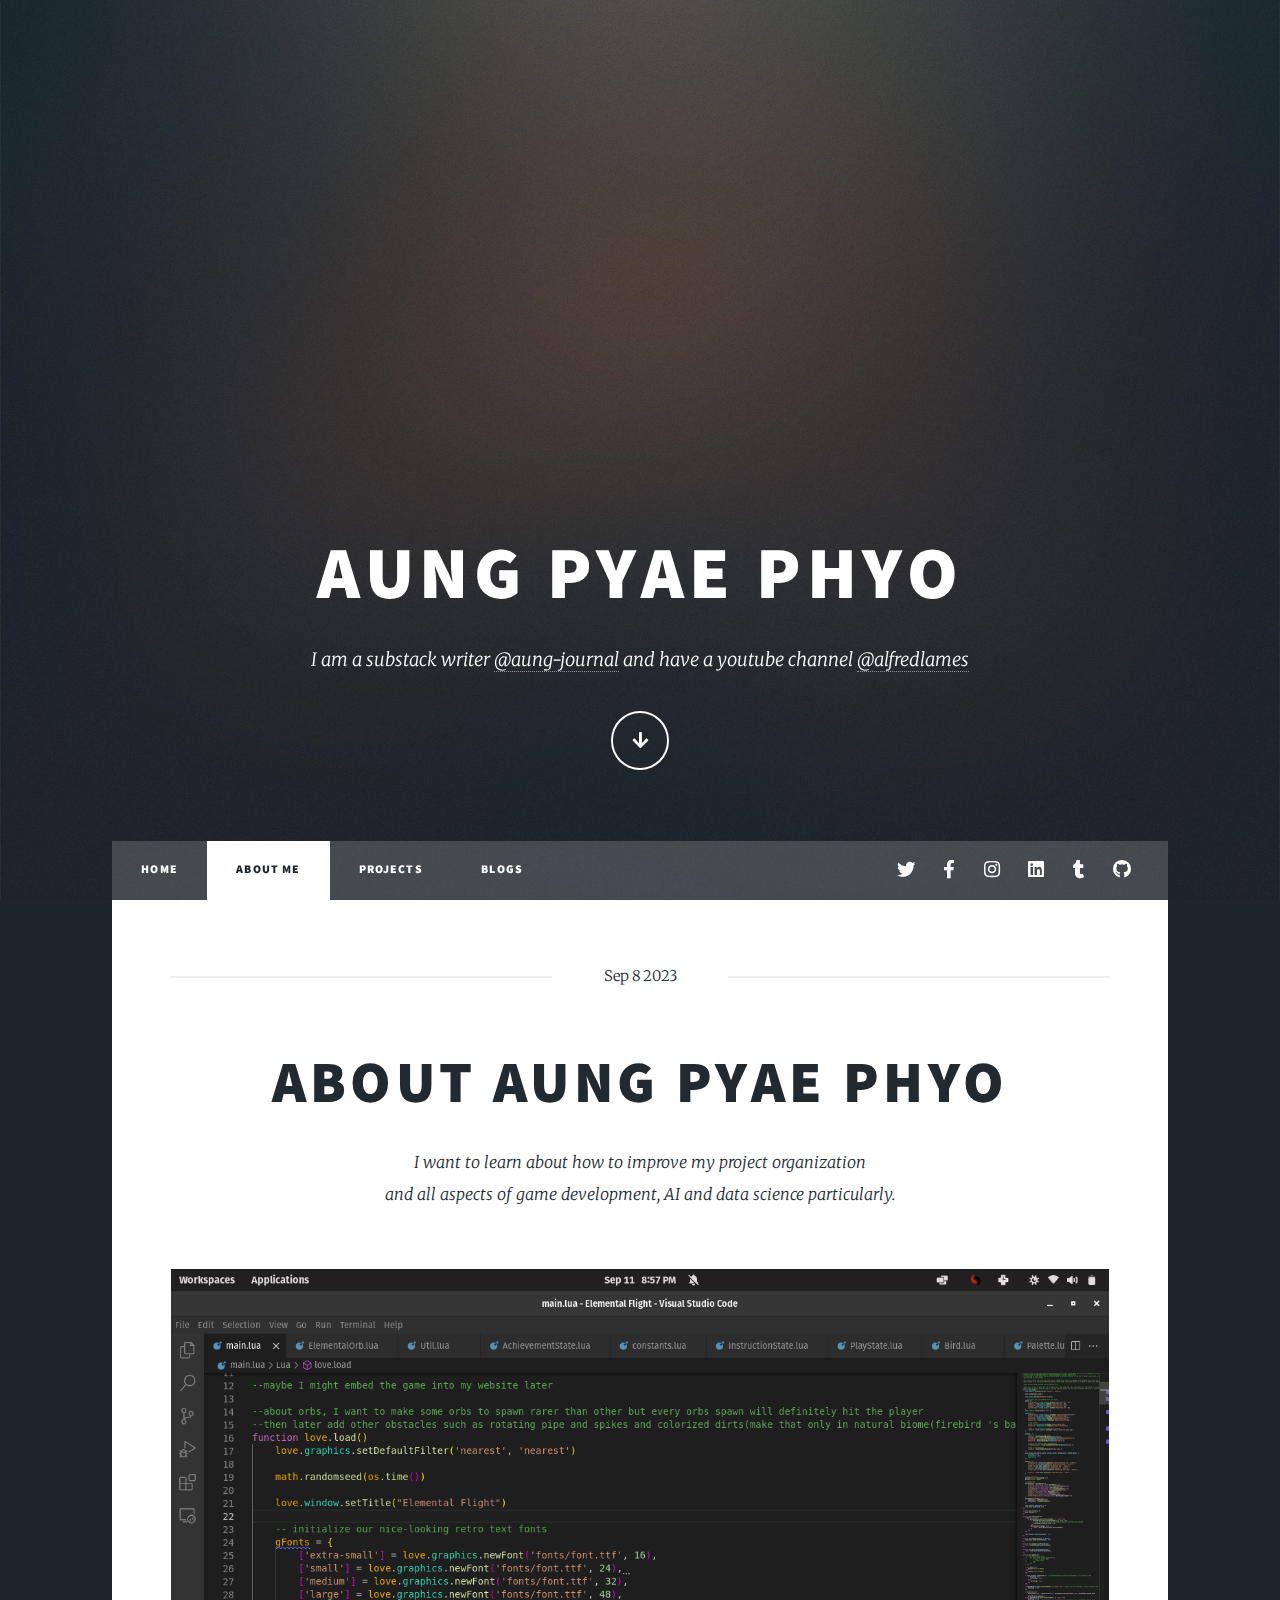
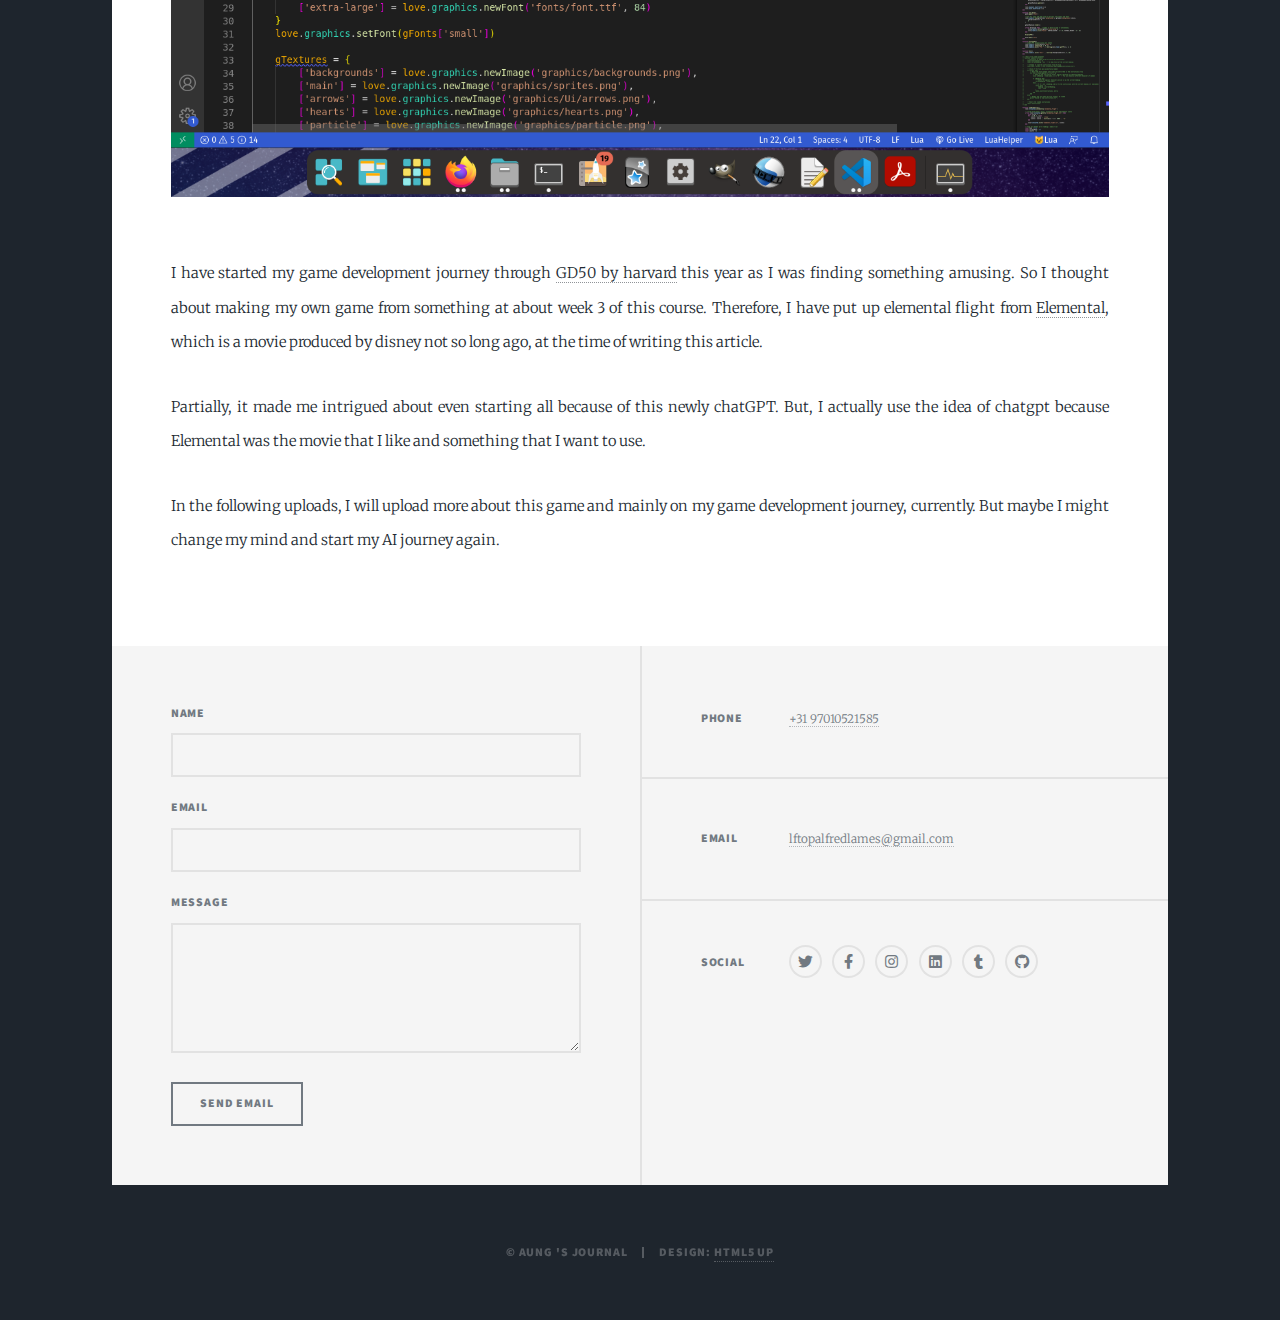
==== about.html @ de9c7061 "First Version" ====
<!DOCTYPE HTML>
<!--
	Massively by HTML5 UP
	html5up.net | @ajlkn
	Free for personal and commercial use under the CCA 3.0 license (html5up.net/license)
-->
<html>
	<head>
		<!-- Google Tag Manager -->
<script>(function(w,d,s,l,i){w[l]=w[l]||[];w[l].push({'gtm.start':
	new Date().getTime(),event:'gtm.js'});var f=d.getElementsByTagName(s)[0],
	j=d.createElement(s),dl=l!='dataLayer'?'&l='+l:'';j.async=true;j.src=
	'https://www.googletagmanager.com/gtm.js?id='+i+dl;f.parentNode.insertBefore(j,f);
	})(window,document,'script','dataLayer','GTM-MNZ33QZ8');</script>
	<!-- End Google Tag Manager -->
		<!-- Google tag (gtag.js) -->
		<script async src="https://www.googletagmanager.com/gtag/js?id=G-31WR6KV8T5"></script>
		<script>
		window.dataLayer = window.dataLayer || [];
		function gtag(){dataLayer.push(arguments);}
		gtag('js', new Date());

		gtag('config', 'G-31WR6KV8T5');
		</script>
		<title>About Myself</title>
		<meta charset="utf-8" />
		<meta name="viewport" content="width=device-width, initial-scale=1, user-scalable=no" />
		<link rel="stylesheet" href="assets/css/main.css" />
		<link rel="icon" type="images/png" href="logo.png">
		<noscript><link rel="stylesheet" href="assets/css/noscript.css" /></noscript>
	</head>
	<body class="is-preload">
		<!-- Google Tag Manager (noscript) -->
<noscript><iframe src="https://www.googletagmanager.com/ns.html?id=GTM-MNZ33QZ8"
	height="0" width="0" style="display:none;visibility:hidden"></iframe></noscript>
	<!-- End Google Tag Manager (noscript) -->

		<!-- Wrapper -->
		<div id="wrapper" class="fade-in">

			<!-- Intro -->
				<div id="intro">
					<h1>Aung Pyae Phyo<br></h1>
					<p>I am a substack writer <a href="https://aungpyaephyo.substack.com/">@aung-journal</a> and have a youtube channel <a href="https://www.youtube.com/@alfredlames/about">@alfredlames</a></p>
					<ul class="actions">
						<li><a href="#header" class="button icon solid solo fa-arrow-down scrolly">Continue</a></li>
					</ul>
				</div>

			<!-- Header -->
				<header id="header">
					<a href="index.html" class="logo">Portfolio</a>
				</header>

			<!-- Nav -->
				<nav id="nav">
					<ul class="links">
						<li><a href="index.html">Home</a></li>
						<li class="active"><a href="about.html">About me</a></li>
						<li><a href="index.html#Projects">Projects</a></li>
						<li><a href="blog.html">Blogs</a></li>
					</ul>
					<ul class="icons">
						<li><a href="https://twitter.com/lftopalfredlame" class="icon brands fa-twitter"><span class="label">Twitter</span></a></li>
						<li><a href="https://web.facebook.com/profile.php?id=100092024307745&is_tour_completed=true&_rdc=1&_rdr" class="icon brands fa-facebook-f"><span class="label">Facebook</span></a></li>
						<li><a href="https://www.instagram.com/alfredlames/" class="icon brands fa-instagram"><span class="label">Instagram</span></a></li>
						<li><a href="https://www.linkedin.com/feed/?trk=guest_homepage-basic_nav-header-signin" class="icon brands fa-linkedin"><span class="label">GitHub</span></a></li>
						<li><a href="https://github.com/aung-journal" class="icon brands fa-tumblr"><span class="label">Tumblr</span></a></li>
						<li><a href="https://github.com/aung-journal" class="icon brands fa-github"><span class="label">GitHub</span></a></li>
					</ul>
				</nav>

				<!-- Main -->
					<div id="main">

						<!-- Post -->
							<section class="post">
								<header class="major">
									<span class="date">Sep 8 2023</span>
									<h1>About Aung Pyae Phyo</h1>
									<p>I want to learn about how to improve my project organization<br>
									and all aspects of game development, AI and data science particularly.	
									</p>
								</header>
								<div class="image main"><img src="images/about_me.png" alt="" /></div>
								<p>I have started my game development journey through <a href="https://cs50.harvard.edu/games/2018/">GD50 by harvard</a> this year as I was finding something amusing. So I thought about making my own game from something at about week 3 of this course. Therefore, I have put up elemental flight from <a href="https://movies.disney.com/elemental">Elemental</a>, which is a movie produced by disney not so long ago, at the time of writing this article.</p>
								<p>Partially, it made me intrigued about even starting all because of this newly chatGPT. But, I actually use the idea of chatgpt because Elemental was the movie that I like and something that I want to use.</p>
								<p>In the following uploads, I will upload more about this game and mainly on my game development journey, currently. But maybe I might change my mind and start my AI journey again.</p>
							</section>

					</div>

				<!-- Footer -->
				<footer id="footer">
					<section>
						<form method="post" action="assets/php/process_form.php">
							<div class="fields">
								<div class="field">
									<label for="name">Name</label>
									<input type="text" name="name" id="name" />
								</div>
								<div class="field">
									<label for="email">Email</label>
									<input type="text" name="email" id="email" />
								</div>
								<div class="field">
									<label for="message">Message</label>
									<textarea name="message" id="message" rows="3"></textarea>
								</div>
							</div>
							<ul class="actions">
								<li><a href="mailto:lftopalfredlames@gmail.com" class="button">Send Email</a></li>
							</ul>
						</form>
					</section>
					<section class="split contact">
						<!-- <section class="alt">
							<h3>Address</h3>
							<p>Zatha 173 Zaykyo Quarter Amarapura Township<br />
							Mandalay, Mandalay Region, Myanmar</p>
						</section> -->
						<section>
							<h3>Phone</h3>
							<p><a href="tel:+3197010521585">+31 97010521585</a></p>
						</section>
						<section>
							<h3>Email</h3>
							<p><a href="mailto:lftopalfredlames@gmail.com">lftopalfredlames@gmail.com</a></p>
						</section>
						<section>
							<h3>Social</h3>
							<ul class="icons alt">
								<li><a href="https://twitter.com/lftopalfredlame" class="icon brands fa-twitter"><span class="label">Twitter</span></a></li>
								<li><a href="https://web.facebook.com/profile.php?id=100092024307745&is_tour_completed=true&_rdc=1&_rdr" class="icon brands fa-facebook-f"><span class="label">Facebook</span></a></li>
								<li><a href="https://www.instagram.com/alfredlames/" class="icon brands fa-instagram"><span class="label">Instagram</span></a></li>
								<li><a href="https://www.linkedin.com/feed/?trk=guest_homepage-basic_nav-header-signin" class="icon brands fa-linkedin"><span class="label">GitHub</span></a></li>
								<li><a href="https://github.com/aung-journal" class="icon brands fa-tumblr"><span class="label">Tumblr</span></a></li>
								<li><a href="https://github.com/aung-journal" class="icon brands fa-github"><span class="label">GitHub</span></a></li>
							</ul>
						</section>
					</section>
				</footer>

			<!-- Copyright -->
				<div id="copyright">
					<ul><li>&copy; Aung 's journal</li><li>Design: <a href="https://html5up.net">HTML5 UP</a></li></ul>
				</div>

			</div>

		<!-- Scripts -->
			<script src="assets/js/jquery.min.js"></script>
			<script src="assets/js/jquery.scrollex.min.js"></script>
			<script src="assets/js/jquery.scrolly.min.js"></script>
			<script src="assets/js/browser.min.js"></script>
			<script src="assets/js/breakpoints.min.js"></script>
			<script src="assets/js/util.js"></script>
			<script src="assets/js/main.js"></script>

	</body>
</html>
---- assets/css/main.css ----
@import url(fontawesome-all.min.css);
@import url("https://fonts.googleapis.com/css?family=Merriweather:300,700,300italic,700italic|Source+Sans+Pro:900");

/*
	Massively by HTML5 UP
	html5up.net | @ajlkn
	Free for personal and commercial use under the CCA 3.0 license (html5up.net/license)
*/

/* My own written css*/
.center-content {
	text-align: center;
}

.pagination-container {
	text-align: right;
}

html, body, div, span, applet, object,
iframe, h1, h2, h3, h4, h5, h6, p, blockquote,
pre, a, abbr, acronym, address, big, cite,
code, del, dfn, em, img, ins, kbd, q, s, samp,
small, strike, strong, sub, sup, tt, var, b,
u, i, center, dl, dt, dd, ol, ul, li, fieldset,
form, label, legend, table, caption, tbody,
tfoot, thead, tr, th, td, article, aside,
canvas, details, embed, figure, figcaption,
footer, header, hgroup, menu, nav, output, ruby,
section, summary, time, mark, audio, video {
	margin: 0;
	padding: 0;
	border: 0;
	font-size: 100%;
	font: inherit;
	vertical-align: baseline;}

article, aside, details, figcaption, figure,
footer, header, hgroup, menu, nav, section {
	display: block;}

body {
	line-height: 1;
}

ol, ul {
	list-style: none;
}

blockquote, q {
	quotes: none;
}

	blockquote:before, blockquote:after, q:before, q:after {
		content: '';
		content: none;
	}

table {
	border-collapse: collapse;
	border-spacing: 0;
}

body {
	-webkit-text-size-adjust: none;
}

mark {
	background-color: transparent;
	color: inherit;
}

input::-moz-focus-inner {
	border: 0;
	padding: 0;
}

input, select, textarea {
	-moz-appearance: none;
	-webkit-appearance: none;
	-ms-appearance: none;
	appearance: none;
}

/* Basic */

	@-ms-viewport {
		width: device-width;
	}

	body {
		-ms-overflow-style: scrollbar;
	}

	@media screen and (max-width: 480px) {

		html, body {
			min-width: 320px;
		}

	}

	html {
		box-sizing: border-box;
	}

	*, *:before, *:after {
		box-sizing: inherit;
	}

	body {
		background-color: #1e252d;
	}

		body.is-preload *, body.is-preload *:before, body.is-preload *:after {
			-moz-animation: none !important;
			-webkit-animation: none !important;
			-ms-animation: none !important;
			animation: none !important;
			-moz-transition: none !important;
			-webkit-transition: none !important;
			-ms-transition: none !important;
			transition: none !important;
		}

/* Type */

	html {
		font-size: 16pt;
	}

		@media screen and (max-width: 1680px) {

			html {
				font-size: 12pt;
			}

		}

		@media screen and (max-width: 1280px) {

			html {
				font-size: 11pt;
			}

		}

		@media screen and (max-width: 360px) {

			html {
				font-size: 10pt;
			}

		}

	body {
		color: #212931;
	}

	body, input, select, textarea {
		font-family: "Merriweather", Georgia, serif;
		font-weight: 300;
		font-size: 1rem;
		line-height: 2.375;
	}

	a {
		-moz-transition: color 0.2s ease-in-out, background-color 0.2s ease-in-out, border-color 0.2s ease-in-out, box-shadow 0.2s ease-in-out;
		-webkit-transition: color 0.2s ease-in-out, background-color 0.2s ease-in-out, border-color 0.2s ease-in-out, box-shadow 0.2s ease-in-out;
		-ms-transition: color 0.2s ease-in-out, background-color 0.2s ease-in-out, border-color 0.2s ease-in-out, box-shadow 0.2s ease-in-out;
		transition: color 0.2s ease-in-out, background-color 0.2s ease-in-out, border-color 0.2s ease-in-out, box-shadow 0.2s ease-in-out;
		border-bottom: dotted 1px;
		text-decoration: none;
	}

		a:hover {
			border-bottom-color: transparent;
		}

	strong, b {
		font-weight: 600;
	}

	em, i {
		font-style: italic;
	}

	p {
		text-align: justify;
		margin: 0 0 2rem 0;
	}

	h1, h2, h3, h4, h5, h6 {
		font-family: "Source Sans Pro", Helvetica, sans-serif;
		font-weight: 900;
		line-height: 1.5;
		letter-spacing: 0.075em;
		text-transform: uppercase;
		margin: 0 0 1rem 0;
	}

		h1 a, h2 a, h3 a, h4 a, h5 a, h6 a {
			border-bottom: 0;
			color: inherit;
			text-decoration: none;
		}

	h1 {
		font-size: 4rem;
		line-height: 1.1;
		margin: 0 0 2rem 0;
	}

	h2 {
		font-size: 1.75rem;
		line-height: 1.3;
		margin: 0 0 1.5rem 0;
	}

	h3 {
		font-size: 1.25rem;
		margin: 0 0 1.5rem 0;
	}

	h4 {
		font-size: 1rem;
	}

	h5 {
		font-size: 0.9rem;
	}

	h6 {
		font-size: 0.8rem;
	}

	sub {
		font-size: 0.8rem;
		position: relative;
		top: 0.5rem;
	}

	sup {
		font-size: 0.8rem;
		position: relative;
		top: -0.5rem;
	}

	blockquote {
		border-left: solid 4px;
		font-style: italic;
		margin: 0 0 2rem 0;
		padding: 0.5rem 0 0.5rem 2rem;
	}

	code {
		border: solid 2px;
		font-family: "Courier New", monospace;
		font-size: 0.9rem;
		margin: 0 0.25rem;
		padding: 0.25rem 0.65rem;
	}

	pre {
		-webkit-overflow-scrolling: touch;
		font-family: "Courier New", monospace;
		font-size: 0.9rem;
		margin: 0 0 2rem 0;
	}

		pre code {
			display: block;
			line-height: 1.75;
			padding: 1rem 1.5rem;
			overflow-x: auto;
		}

	hr {
		border: 0;
		border-bottom: solid 2px;
		margin: 3rem 0;
	}

		hr.major {
			margin: 5rem 0;
		}

	.align-left {
		text-align: left;
	}

	.align-center {
		text-align: center;
	}

	.align-right {
		text-align: right;
	}

	input, select, textarea {
		color: #212931;
	}

	a {
		color: #212931;
		border-bottom-color: rgba(33, 41, 49, 0.5);
	}

		a:hover {
			border-bottom-color: transparent;
			color: #18bfef !important;
		}

	strong, b {
		color: #212931;
	}

	h1, h2, h3, h4, h5, h6 {
		color: #212931;
	}

	blockquote {
		border-left-color: #eeeeee;
	}

	code {
		background: rgba(220, 220, 220, 0.25);
		border-color: #eeeeee;
	}

	hr {
		border-bottom-color: #eeeeee;
	}

/* Row */

	.row {
		display: flex;
		flex-wrap: wrap;
		box-sizing: border-box;
		align-items: stretch;
	}

		.row > * {
			box-sizing: border-box;
		}

		.row.gtr-uniform > * > :last-child {
			margin-bottom: 0;
		}

		.row.aln-left {
			justify-content: flex-start;
		}

		.row.aln-center {
			justify-content: center;
		}

		.row.aln-right {
			justify-content: flex-end;
		}

		.row.aln-top {
			align-items: flex-start;
		}

		.row.aln-middle {
			align-items: center;
		}

		.row.aln-bottom {
			align-items: flex-end;
		}

		.row > .imp {
			order: -1;
		}

		.row > .col-1 {
			width: 8.33333%;
		}

		.row > .off-1 {
			margin-left: 8.33333%;
		}

		.row > .col-2 {
			width: 16.66667%;
		}

		.row > .off-2 {
			margin-left: 16.66667%;
		}

		.row > .col-3 {
			width: 25%;
		}

		.row > .off-3 {
			margin-left: 25%;
		}

		.row > .col-4 {
			width: 33.33333%;
		}

		.row > .off-4 {
			margin-left: 33.33333%;
		}

		.row > .col-5 {
			width: 41.66667%;
		}

		.row > .off-5 {
			margin-left: 41.66667%;
		}

		.row > .col-6 {
			width: 50%;
		}

		.row > .off-6 {
			margin-left: 50%;
		}

		.row > .col-7 {
			width: 58.33333%;
		}

		.row > .off-7 {
			margin-left: 58.33333%;
		}

		.row > .col-8 {
			width: 66.66667%;
		}

		.row > .off-8 {
			margin-left: 66.66667%;
		}

		.row > .col-9 {
			width: 75%;
		}

		.row > .off-9 {
			margin-left: 75%;
		}

		.row > .col-10 {
			width: 83.33333%;
		}

		.row > .off-10 {
			margin-left: 83.33333%;
		}

		.row > .col-11 {
			width: 91.66667%;
		}

		.row > .off-11 {
			margin-left: 91.66667%;
		}

		.row > .col-12 {
			width: 100%;
		}

		.row > .off-12 {
			margin-left: 100%;
		}

		.row.gtr-0 {
			margin-top: 0;
			margin-left: 0rem;
		}

			.row.gtr-0 > * {
				padding: 0 0 0 0rem;
			}

			.row.gtr-0.gtr-uniform {
				margin-top: 0rem;
			}

				.row.gtr-0.gtr-uniform > * {
					padding-top: 0rem;
				}

		.row.gtr-25 {
			margin-top: 0;
			margin-left: -0.375rem;
		}

			.row.gtr-25 > * {
				padding: 0 0 0 0.375rem;
			}

			.row.gtr-25.gtr-uniform {
				margin-top: -0.375rem;
			}

				.row.gtr-25.gtr-uniform > * {
					padding-top: 0.375rem;
				}

		.row.gtr-50 {
			margin-top: 0;
			margin-left: -0.75rem;
		}

			.row.gtr-50 > * {
				padding: 0 0 0 0.75rem;
			}

			.row.gtr-50.gtr-uniform {
				margin-top: -0.75rem;
			}

				.row.gtr-50.gtr-uniform > * {
					padding-top: 0.75rem;
				}

		.row {
			margin-top: 0;
			margin-left: -1.5rem;
		}

			.row > * {
				padding: 0 0 0 1.5rem;
			}

			.row.gtr-uniform {
				margin-top: -1.5rem;
			}

				.row.gtr-uniform > * {
					padding-top: 1.5rem;
				}

		.row.gtr-150 {
			margin-top: 0;
			margin-left: -2.25rem;
		}

			.row.gtr-150 > * {
				padding: 0 0 0 2.25rem;
			}

			.row.gtr-150.gtr-uniform {
				margin-top: -2.25rem;
			}

				.row.gtr-150.gtr-uniform > * {
					padding-top: 2.25rem;
				}

		.row.gtr-200 {
			margin-top: 0;
			margin-left: -3rem;
		}

			.row.gtr-200 > * {
				padding: 0 0 0 3rem;
			}

			.row.gtr-200.gtr-uniform {
				margin-top: -3rem;
			}

				.row.gtr-200.gtr-uniform > * {
					padding-top: 3rem;
				}

		@media screen and (max-width: 1680px) {

			.row {
				display: flex;
				flex-wrap: wrap;
				box-sizing: border-box;
				align-items: stretch;
			}

				.row > * {
					box-sizing: border-box;
				}

				.row.gtr-uniform > * > :last-child {
					margin-bottom: 0;
				}

				.row.aln-left {
					justify-content: flex-start;
				}

				.row.aln-center {
					justify-content: center;
				}

				.row.aln-right {
					justify-content: flex-end;
				}

				.row.aln-top {
					align-items: flex-start;
				}

				.row.aln-middle {
					align-items: center;
				}

				.row.aln-bottom {
					align-items: flex-end;
				}

				.row > .imp-xlarge {
					order: -1;
				}

				.row > .col-1-xlarge {
					width: 8.33333%;
				}

				.row > .off-1-xlarge {
					margin-left: 8.33333%;
				}

				.row > .col-2-xlarge {
					width: 16.66667%;
				}

				.row > .off-2-xlarge {
					margin-left: 16.66667%;
				}

				.row > .col-3-xlarge {
					width: 25%;
				}

				.row > .off-3-xlarge {
					margin-left: 25%;
				}

				.row > .col-4-xlarge {
					width: 33.33333%;
				}

				.row > .off-4-xlarge {
					margin-left: 33.33333%;
				}

				.row > .col-5-xlarge {
					width: 41.66667%;
				}

				.row > .off-5-xlarge {
					margin-left: 41.66667%;
				}

				.row > .col-6-xlarge {
					width: 50%;
				}

				.row > .off-6-xlarge {
					margin-left: 50%;
				}

				.row > .col-7-xlarge {
					width: 58.33333%;
				}

				.row > .off-7-xlarge {
					margin-left: 58.33333%;
				}

				.row > .col-8-xlarge {
					width: 66.66667%;
				}

				.row > .off-8-xlarge {
					margin-left: 66.66667%;
				}

				.row > .col-9-xlarge {
					width: 75%;
				}

				.row > .off-9-xlarge {
					margin-left: 75%;
				}

				.row > .col-10-xlarge {
					width: 83.33333%;
				}

				.row > .off-10-xlarge {
					margin-left: 83.33333%;
				}

				.row > .col-11-xlarge {
					width: 91.66667%;
				}

				.row > .off-11-xlarge {
					margin-left: 91.66667%;
				}

				.row > .col-12-xlarge {
					width: 100%;
				}

				.row > .off-12-xlarge {
					margin-left: 100%;
				}

				.row.gtr-0 {
					margin-top: 0;
					margin-left: 0rem;
				}

					.row.gtr-0 > * {
						padding: 0 0 0 0rem;
					}

					.row.gtr-0.gtr-uniform {
						margin-top: 0rem;
					}

						.row.gtr-0.gtr-uniform > * {
							padding-top: 0rem;
						}

				.row.gtr-25 {
					margin-top: 0;
					margin-left: -0.375rem;
				}

					.row.gtr-25 > * {
						padding: 0 0 0 0.375rem;
					}

					.row.gtr-25.gtr-uniform {
						margin-top: -0.375rem;
					}

						.row.gtr-25.gtr-uniform > * {
							padding-top: 0.375rem;
						}

				.row.gtr-50 {
					margin-top: 0;
					margin-left: -0.75rem;
				}

					.row.gtr-50 > * {
						padding: 0 0 0 0.75rem;
					}

					.row.gtr-50.gtr-uniform {
						margin-top: -0.75rem;
					}

						.row.gtr-50.gtr-uniform > * {
							padding-top: 0.75rem;
						}

				.row {
					margin-top: 0;
					margin-left: -1.5rem;
				}

					.row > * {
						padding: 0 0 0 1.5rem;
					}

					.row.gtr-uniform {
						margin-top: -1.5rem;
					}

						.row.gtr-uniform > * {
							padding-top: 1.5rem;
						}

				.row.gtr-150 {
					margin-top: 0;
					margin-left: -2.25rem;
				}

					.row.gtr-150 > * {
						padding: 0 0 0 2.25rem;
					}

					.row.gtr-150.gtr-uniform {
						margin-top: -2.25rem;
					}

						.row.gtr-150.gtr-uniform > * {
							padding-top: 2.25rem;
						}

				.row.gtr-200 {
					margin-top: 0;
					margin-left: -3rem;
				}

					.row.gtr-200 > * {
						padding: 0 0 0 3rem;
					}

					.row.gtr-200.gtr-uniform {
						margin-top: -3rem;
					}

						.row.gtr-200.gtr-uniform > * {
							padding-top: 3rem;
						}

		}

		@media screen and (max-width: 1280px) {

			.row {
				display: flex;
				flex-wrap: wrap;
				box-sizing: border-box;
				align-items: stretch;
			}

				.row > * {
					box-sizing: border-box;
				}

				.row.gtr-uniform > * > :last-child {
					margin-bottom: 0;
				}

				.row.aln-left {
					justify-content: flex-start;
				}

				.row.aln-center {
					justify-content: center;
				}

				.row.aln-right {
					justify-content: flex-end;
				}

				.row.aln-top {
					align-items: flex-start;
				}

				.row.aln-middle {
					align-items: center;
				}

				.row.aln-bottom {
					align-items: flex-end;
				}

				.row > .imp-large {
					order: -1;
				}

				.row > .col-1-large {
					width: 8.33333%;
				}

				.row > .off-1-large {
					margin-left: 8.33333%;
				}

				.row > .col-2-large {
					width: 16.66667%;
				}

				.row > .off-2-large {
					margin-left: 16.66667%;
				}

				.row > .col-3-large {
					width: 25%;
				}

				.row > .off-3-large {
					margin-left: 25%;
				}

				.row > .col-4-large {
					width: 33.33333%;
				}

				.row > .off-4-large {
					margin-left: 33.33333%;
				}

				.row > .col-5-large {
					width: 41.66667%;
				}

				.row > .off-5-large {
					margin-left: 41.66667%;
				}

				.row > .col-6-large {
					width: 50%;
				}

				.row > .off-6-large {
					margin-left: 50%;
				}

				.row > .col-7-large {
					width: 58.33333%;
				}

				.row > .off-7-large {
					margin-left: 58.33333%;
				}

				.row > .col-8-large {
					width: 66.66667%;
				}

				.row > .off-8-large {
					margin-left: 66.66667%;
				}

				.row > .col-9-large {
					width: 75%;
				}

				.row > .off-9-large {
					margin-left: 75%;
				}

				.row > .col-10-large {
					width: 83.33333%;
				}

				.row > .off-10-large {
					margin-left: 83.33333%;
				}

				.row > .col-11-large {
					width: 91.66667%;
				}

				.row > .off-11-large {
					margin-left: 91.66667%;
				}

				.row > .col-12-large {
					width: 100%;
				}

				.row > .off-12-large {
					margin-left: 100%;
				}

				.row.gtr-0 {
					margin-top: 0;
					margin-left: 0rem;
				}

					.row.gtr-0 > * {
						padding: 0 0 0 0rem;
					}

					.row.gtr-0.gtr-uniform {
						margin-top: 0rem;
					}

						.row.gtr-0.gtr-uniform > * {
							padding-top: 0rem;
						}

				.row.gtr-25 {
					margin-top: 0;
					margin-left: -0.375rem;
				}

					.row.gtr-25 > * {
						padding: 0 0 0 0.375rem;
					}

					.row.gtr-25.gtr-uniform {
						margin-top: -0.375rem;
					}

						.row.gtr-25.gtr-uniform > * {
							padding-top: 0.375rem;
						}

				.row.gtr-50 {
					margin-top: 0;
					margin-left: -0.75rem;
				}

					.row.gtr-50 > * {
						padding: 0 0 0 0.75rem;
					}

					.row.gtr-50.gtr-uniform {
						margin-top: -0.75rem;
					}

						.row.gtr-50.gtr-uniform > * {
							padding-top: 0.75rem;
						}

				.row {
					margin-top: 0;
					margin-left: -1.5rem;
				}

					.row > * {
						padding: 0 0 0 1.5rem;
					}

					.row.gtr-uniform {
						margin-top: -1.5rem;
					}

						.row.gtr-uniform > * {
							padding-top: 1.5rem;
						}

				.row.gtr-150 {
					margin-top: 0;
					margin-left: -2.25rem;
				}

					.row.gtr-150 > * {
						padding: 0 0 0 2.25rem;
					}

					.row.gtr-150.gtr-uniform {
						margin-top: -2.25rem;
					}

						.row.gtr-150.gtr-uniform > * {
							padding-top: 2.25rem;
						}

				.row.gtr-200 {
					margin-top: 0;
					margin-left: -3rem;
				}

					.row.gtr-200 > * {
						padding: 0 0 0 3rem;
					}

					.row.gtr-200.gtr-uniform {
						margin-top: -3rem;
					}

						.row.gtr-200.gtr-uniform > * {
							padding-top: 3rem;
						}

		}

		@media screen and (max-width: 980px) {

			.row {
				display: flex;
				flex-wrap: wrap;
				box-sizing: border-box;
				align-items: stretch;
			}

				.row > * {
					box-sizing: border-box;
				}

				.row.gtr-uniform > * > :last-child {
					margin-bottom: 0;
				}

				.row.aln-left {
					justify-content: flex-start;
				}

				.row.aln-center {
					justify-content: center;
				}

				.row.aln-right {
					justify-content: flex-end;
				}

				.row.aln-top {
					align-items: flex-start;
				}

				.row.aln-middle {
					align-items: center;
				}

				.row.aln-bottom {
					align-items: flex-end;
				}

				.row > .imp-medium {
					order: -1;
				}

				.row > .col-1-medium {
					width: 8.33333%;
				}

				.row > .off-1-medium {
					margin-left: 8.33333%;
				}

				.row > .col-2-medium {
					width: 16.66667%;
				}

				.row > .off-2-medium {
					margin-left: 16.66667%;
				}

				.row > .col-3-medium {
					width: 25%;
				}

				.row > .off-3-medium {
					margin-left: 25%;
				}

				.row > .col-4-medium {
					width: 33.33333%;
				}

				.row > .off-4-medium {
					margin-left: 33.33333%;
				}

				.row > .col-5-medium {
					width: 41.66667%;
				}

				.row > .off-5-medium {
					margin-left: 41.66667%;
				}

				.row > .col-6-medium {
					width: 50%;
				}

				.row > .off-6-medium {
					margin-left: 50%;
				}

				.row > .col-7-medium {
					width: 58.33333%;
				}

				.row > .off-7-medium {
					margin-left: 58.33333%;
				}

				.row > .col-8-medium {
					width: 66.66667%;
				}

				.row > .off-8-medium {
					margin-left: 66.66667%;
				}

				.row > .col-9-medium {
					width: 75%;
				}

				.row > .off-9-medium {
					margin-left: 75%;
				}

				.row > .col-10-medium {
					width: 83.33333%;
				}

				.row > .off-10-medium {
					margin-left: 83.33333%;
				}

				.row > .col-11-medium {
					width: 91.66667%;
				}

				.row > .off-11-medium {
					margin-left: 91.66667%;
				}

				.row > .col-12-medium {
					width: 100%;
				}

				.row > .off-12-medium {
					margin-left: 100%;
				}

				.row.gtr-0 {
					margin-top: 0;
					margin-left: 0rem;
				}

					.row.gtr-0 > * {
						padding: 0 0 0 0rem;
					}

					.row.gtr-0.gtr-uniform {
						margin-top: 0rem;
					}

						.row.gtr-0.gtr-uniform > * {
							padding-top: 0rem;
						}

				.row.gtr-25 {
					margin-top: 0;
					margin-left: -0.375rem;
				}

					.row.gtr-25 > * {
						padding: 0 0 0 0.375rem;
					}

					.row.gtr-25.gtr-uniform {
						margin-top: -0.375rem;
					}

						.row.gtr-25.gtr-uniform > * {
							padding-top: 0.375rem;
						}

				.row.gtr-50 {
					margin-top: 0;
					margin-left: -0.75rem;
				}

					.row.gtr-50 > * {
						padding: 0 0 0 0.75rem;
					}

					.row.gtr-50.gtr-uniform {
						margin-top: -0.75rem;
					}

						.row.gtr-50.gtr-uniform > * {
							padding-top: 0.75rem;
						}

				.row {
					margin-top: 0;
					margin-left: -1.5rem;
				}

					.row > * {
						padding: 0 0 0 1.5rem;
					}

					.row.gtr-uniform {
						margin-top: -1.5rem;
					}

						.row.gtr-uniform > * {
							padding-top: 1.5rem;
						}

				.row.gtr-150 {
					margin-top: 0;
					margin-left: -2.25rem;
				}

					.row.gtr-150 > * {
						padding: 0 0 0 2.25rem;
					}

					.row.gtr-150.gtr-uniform {
						margin-top: -2.25rem;
					}

						.row.gtr-150.gtr-uniform > * {
							padding-top: 2.25rem;
						}

				.row.gtr-200 {
					margin-top: 0;
					margin-left: -3rem;
				}

					.row.gtr-200 > * {
						padding: 0 0 0 3rem;
					}

					.row.gtr-200.gtr-uniform {
						margin-top: -3rem;
					}

						.row.gtr-200.gtr-uniform > * {
							padding-top: 3rem;
						}

		}

		@media screen and (max-width: 736px) {

			.row {
				display: flex;
				flex-wrap: wrap;
				box-sizing: border-box;
				align-items: stretch;
			}

				.row > * {
					box-sizing: border-box;
				}

				.row.gtr-uniform > * > :last-child {
					margin-bottom: 0;
				}

				.row.aln-left {
					justify-content: flex-start;
				}

				.row.aln-center {
					justify-content: center;
				}

				.row.aln-right {
					justify-content: flex-end;
				}

				.row.aln-top {
					align-items: flex-start;
				}

				.row.aln-middle {
					align-items: center;
				}

				.row.aln-bottom {
					align-items: flex-end;
				}

				.row > .imp-small {
					order: -1;
				}

				.row > .col-1-small {
					width: 8.33333%;
				}

				.row > .off-1-small {
					margin-left: 8.33333%;
				}

				.row > .col-2-small {
					width: 16.66667%;
				}

				.row > .off-2-small {
					margin-left: 16.66667%;
				}

				.row > .col-3-small {
					width: 25%;
				}

				.row > .off-3-small {
					margin-left: 25%;
				}

				.row > .col-4-small {
					width: 33.33333%;
				}

				.row > .off-4-small {
					margin-left: 33.33333%;
				}

				.row > .col-5-small {
					width: 41.66667%;
				}

				.row > .off-5-small {
					margin-left: 41.66667%;
				}

				.row > .col-6-small {
					width: 50%;
				}

				.row > .off-6-small {
					margin-left: 50%;
				}

				.row > .col-7-small {
					width: 58.33333%;
				}

				.row > .off-7-small {
					margin-left: 58.33333%;
				}

				.row > .col-8-small {
					width: 66.66667%;
				}

				.row > .off-8-small {
					margin-left: 66.66667%;
				}

				.row > .col-9-small {
					width: 75%;
				}

				.row > .off-9-small {
					margin-left: 75%;
				}

				.row > .col-10-small {
					width: 83.33333%;
				}

				.row > .off-10-small {
					margin-left: 83.33333%;
				}

				.row > .col-11-small {
					width: 91.66667%;
				}

				.row > .off-11-small {
					margin-left: 91.66667%;
				}

				.row > .col-12-small {
					width: 100%;
				}

				.row > .off-12-small {
					margin-left: 100%;
				}

				.row.gtr-0 {
					margin-top: 0;
					margin-left: 0rem;
				}

					.row.gtr-0 > * {
						padding: 0 0 0 0rem;
					}

					.row.gtr-0.gtr-uniform {
						margin-top: 0rem;
					}

						.row.gtr-0.gtr-uniform > * {
							padding-top: 0rem;
						}

				.row.gtr-25 {
					margin-top: 0;
					margin-left: -0.375rem;
				}

					.row.gtr-25 > * {
						padding: 0 0 0 0.375rem;
					}

					.row.gtr-25.gtr-uniform {
						margin-top: -0.375rem;
					}

						.row.gtr-25.gtr-uniform > * {
							padding-top: 0.375rem;
						}

				.row.gtr-50 {
					margin-top: 0;
					margin-left: -0.75rem;
				}

					.row.gtr-50 > * {
						padding: 0 0 0 0.75rem;
					}

					.row.gtr-50.gtr-uniform {
						margin-top: -0.75rem;
					}

						.row.gtr-50.gtr-uniform > * {
							padding-top: 0.75rem;
						}

				.row {
					margin-top: 0;
					margin-left: -1.5rem;
				}

					.row > * {
						padding: 0 0 0 1.5rem;
					}

					.row.gtr-uniform {
						margin-top: -1.5rem;
					}

						.row.gtr-uniform > * {
							padding-top: 1.5rem;
						}

				.row.gtr-150 {
					margin-top: 0;
					margin-left: -2.25rem;
				}

					.row.gtr-150 > * {
						padding: 0 0 0 2.25rem;
					}

					.row.gtr-150.gtr-uniform {
						margin-top: -2.25rem;
					}

						.row.gtr-150.gtr-uniform > * {
							padding-top: 2.25rem;
						}

				.row.gtr-200 {
					margin-top: 0;
					margin-left: -3rem;
				}

					.row.gtr-200 > * {
						padding: 0 0 0 3rem;
					}

					.row.gtr-200.gtr-uniform {
						margin-top: -3rem;
					}

						.row.gtr-200.gtr-uniform > * {
							padding-top: 3rem;
						}

		}

		@media screen and (max-width: 480px) {

			.row {
				display: flex;
				flex-wrap: wrap;
				box-sizing: border-box;
				align-items: stretch;
			}

				.row > * {
					box-sizing: border-box;
				}

				.row.gtr-uniform > * > :last-child {
					margin-bottom: 0;
				}

				.row.aln-left {
					justify-content: flex-start;
				}

				.row.aln-center {
					justify-content: center;
				}

				.row.aln-right {
					justify-content: flex-end;
				}

				.row.aln-top {
					align-items: flex-start;
				}

				.row.aln-middle {
					align-items: center;
				}

				.row.aln-bottom {
					align-items: flex-end;
				}

				.row > .imp-xsmall {
					order: -1;
				}

				.row > .col-1-xsmall {
					width: 8.33333%;
				}

				.row > .off-1-xsmall {
					margin-left: 8.33333%;
				}

				.row > .col-2-xsmall {
					width: 16.66667%;
				}

				.row > .off-2-xsmall {
					margin-left: 16.66667%;
				}

				.row > .col-3-xsmall {
					width: 25%;
				}

				.row > .off-3-xsmall {
					margin-left: 25%;
				}

				.row > .col-4-xsmall {
					width: 33.33333%;
				}

				.row > .off-4-xsmall {
					margin-left: 33.33333%;
				}

				.row > .col-5-xsmall {
					width: 41.66667%;
				}

				.row > .off-5-xsmall {
					margin-left: 41.66667%;
				}

				.row > .col-6-xsmall {
					width: 50%;
				}

				.row > .off-6-xsmall {
					margin-left: 50%;
				}

				.row > .col-7-xsmall {
					width: 58.33333%;
				}

				.row > .off-7-xsmall {
					margin-left: 58.33333%;
				}

				.row > .col-8-xsmall {
					width: 66.66667%;
				}

				.row > .off-8-xsmall {
					margin-left: 66.66667%;
				}

				.row > .col-9-xsmall {
					width: 75%;
				}

				.row > .off-9-xsmall {
					margin-left: 75%;
				}

				.row > .col-10-xsmall {
					width: 83.33333%;
				}

				.row > .off-10-xsmall {
					margin-left: 83.33333%;
				}

				.row > .col-11-xsmall {
					width: 91.66667%;
				}

				.row > .off-11-xsmall {
					margin-left: 91.66667%;
				}

				.row > .col-12-xsmall {
					width: 100%;
				}

				.row > .off-12-xsmall {
					margin-left: 100%;
				}

				.row.gtr-0 {
					margin-top: 0;
					margin-left: 0rem;
				}

					.row.gtr-0 > * {
						padding: 0 0 0 0rem;
					}

					.row.gtr-0.gtr-uniform {
						margin-top: 0rem;
					}

						.row.gtr-0.gtr-uniform > * {
							padding-top: 0rem;
						}

				.row.gtr-25 {
					margin-top: 0;
					margin-left: -0.375rem;
				}

					.row.gtr-25 > * {
						padding: 0 0 0 0.375rem;
					}

					.row.gtr-25.gtr-uniform {
						margin-top: -0.375rem;
					}

						.row.gtr-25.gtr-uniform > * {
							padding-top: 0.375rem;
						}

				.row.gtr-50 {
					margin-top: 0;
					margin-left: -0.75rem;
				}

					.row.gtr-50 > * {
						padding: 0 0 0 0.75rem;
					}

					.row.gtr-50.gtr-uniform {
						margin-top: -0.75rem;
					}

						.row.gtr-50.gtr-uniform > * {
							padding-top: 0.75rem;
						}

				.row {
					margin-top: 0;
					margin-left: -1.5rem;
				}

					.row > * {
						padding: 0 0 0 1.5rem;
					}

					.row.gtr-uniform {
						margin-top: -1.5rem;
					}

						.row.gtr-uniform > * {
							padding-top: 1.5rem;
						}

				.row.gtr-150 {
					margin-top: 0;
					margin-left: -2.25rem;
				}

					.row.gtr-150 > * {
						padding: 0 0 0 2.25rem;
					}

					.row.gtr-150.gtr-uniform {
						margin-top: -2.25rem;
					}

						.row.gtr-150.gtr-uniform > * {
							padding-top: 2.25rem;
						}

				.row.gtr-200 {
					margin-top: 0;
					margin-left: -3rem;
				}

					.row.gtr-200 > * {
						padding: 0 0 0 3rem;
					}

					.row.gtr-200.gtr-uniform {
						margin-top: -3rem;
					}

						.row.gtr-200.gtr-uniform > * {
							padding-top: 3rem;
						}

		}

		@media screen and (max-width: 360px) {

			.row {
				display: flex;
				flex-wrap: wrap;
				box-sizing: border-box;
				align-items: stretch;
			}

				.row > * {
					box-sizing: border-box;
				}

				.row.gtr-uniform > * > :last-child {
					margin-bottom: 0;
				}

				.row.aln-left {
					justify-content: flex-start;
				}

				.row.aln-center {
					justify-content: center;
				}

				.row.aln-right {
					justify-content: flex-end;
				}

				.row.aln-top {
					align-items: flex-start;
				}

				.row.aln-middle {
					align-items: center;
				}

				.row.aln-bottom {
					align-items: flex-end;
				}

				.row > .imp-xxsmall {
					order: -1;
				}

				.row > .col-1-xxsmall {
					width: 8.33333%;
				}

				.row > .off-1-xxsmall {
					margin-left: 8.33333%;
				}

				.row > .col-2-xxsmall {
					width: 16.66667%;
				}

				.row > .off-2-xxsmall {
					margin-left: 16.66667%;
				}

				.row > .col-3-xxsmall {
					width: 25%;
				}

				.row > .off-3-xxsmall {
					margin-left: 25%;
				}

				.row > .col-4-xxsmall {
					width: 33.33333%;
				}

				.row > .off-4-xxsmall {
					margin-left: 33.33333%;
				}

				.row > .col-5-xxsmall {
					width: 41.66667%;
				}

				.row > .off-5-xxsmall {
					margin-left: 41.66667%;
				}

				.row > .col-6-xxsmall {
					width: 50%;
				}

				.row > .off-6-xxsmall {
					margin-left: 50%;
				}

				.row > .col-7-xxsmall {
					width: 58.33333%;
				}

				.row > .off-7-xxsmall {
					margin-left: 58.33333%;
				}

				.row > .col-8-xxsmall {
					width: 66.66667%;
				}

				.row > .off-8-xxsmall {
					margin-left: 66.66667%;
				}

				.row > .col-9-xxsmall {
					width: 75%;
				}

				.row > .off-9-xxsmall {
					margin-left: 75%;
				}

				.row > .col-10-xxsmall {
					width: 83.33333%;
				}

				.row > .off-10-xxsmall {
					margin-left: 83.33333%;
				}

				.row > .col-11-xxsmall {
					width: 91.66667%;
				}

				.row > .off-11-xxsmall {
					margin-left: 91.66667%;
				}

				.row > .col-12-xxsmall {
					width: 100%;
				}

				.row > .off-12-xxsmall {
					margin-left: 100%;
				}

				.row.gtr-0 {
					margin-top: 0;
					margin-left: 0rem;
				}

					.row.gtr-0 > * {
						padding: 0 0 0 0rem;
					}

					.row.gtr-0.gtr-uniform {
						margin-top: 0rem;
					}

						.row.gtr-0.gtr-uniform > * {
							padding-top: 0rem;
						}

				.row.gtr-25 {
					margin-top: 0;
					margin-left: -0.375rem;
				}

					.row.gtr-25 > * {
						padding: 0 0 0 0.375rem;
					}

					.row.gtr-25.gtr-uniform {
						margin-top: -0.375rem;
					}

						.row.gtr-25.gtr-uniform > * {
							padding-top: 0.375rem;
						}

				.row.gtr-50 {
					margin-top: 0;
					margin-left: -0.75rem;
				}

					.row.gtr-50 > * {
						padding: 0 0 0 0.75rem;
					}

					.row.gtr-50.gtr-uniform {
						margin-top: -0.75rem;
					}

						.row.gtr-50.gtr-uniform > * {
							padding-top: 0.75rem;
						}

				.row {
					margin-top: 0;
					margin-left: -1.5rem;
				}

					.row > * {
						padding: 0 0 0 1.5rem;
					}

					.row.gtr-uniform {
						margin-top: -1.5rem;
					}

						.row.gtr-uniform > * {
							padding-top: 1.5rem;
						}

				.row.gtr-150 {
					margin-top: 0;
					margin-left: -2.25rem;
				}

					.row.gtr-150 > * {
						padding: 0 0 0 2.25rem;
					}

					.row.gtr-150.gtr-uniform {
						margin-top: -2.25rem;
					}

						.row.gtr-150.gtr-uniform > * {
							padding-top: 2.25rem;
						}

				.row.gtr-200 {
					margin-top: 0;
					margin-left: -3rem;
				}

					.row.gtr-200 > * {
						padding: 0 0 0 3rem;
					}

					.row.gtr-200.gtr-uniform {
						margin-top: -3rem;
					}

						.row.gtr-200.gtr-uniform > * {
							padding-top: 3rem;
						}

		}

/* Box */

	.box {
		border: solid 2px;
		margin-bottom: 2rem;
		padding: 1.5rem;
	}

		.box > :last-child,
		.box > :last-child > :last-child,
		.box > :last-child > :last-child > :last-child {
			margin-bottom: 0;
		}

		.box.alt {
			border: 0;
			border-radius: 0;
			padding: 0;
		}

	.box {
		border-color: #eeeeee;
	}

/* Button */

	input[type="submit"],
	input[type="reset"],
	input[type="button"],
	button,
	.button {
		-moz-appearance: none;
		-webkit-appearance: none;
		-ms-appearance: none;
		appearance: none;
		-moz-transition: background-color 0.2s ease-in-out, box-shadow 0.2s ease-in-out, color 0.2s ease-in-out;
		-webkit-transition: background-color 0.2s ease-in-out, box-shadow 0.2s ease-in-out, color 0.2s ease-in-out;
		-ms-transition: background-color 0.2s ease-in-out, box-shadow 0.2s ease-in-out, color 0.2s ease-in-out;
		transition: background-color 0.2s ease-in-out, box-shadow 0.2s ease-in-out, color 0.2s ease-in-out;
		border: 0;
		border-radius: 0;
		cursor: pointer;
		display: inline-block;
		font-family: "Source Sans Pro", Helvetica, sans-serif;
		font-size: 0.8rem;
		font-weight: 900;
		letter-spacing: 0.075em;
		height: 3rem;
		line-height: 3rem;
		padding: 0 2rem;
		text-align: center;
		text-decoration: none;
		text-transform: uppercase;
		white-space: nowrap;
	}

		input[type="submit"].icon:before,
		input[type="reset"].icon:before,
		input[type="button"].icon:before,
		button.icon:before,
		.button.icon:before {
			margin-right: 0.5rem;
		}

		input[type="submit"].icon.solo,
		input[type="reset"].icon.solo,
		input[type="button"].icon.solo,
		button.icon.solo,
		.button.icon.solo {
			position: relative;
			width: 4rem;
			height: 4rem;
			line-height: 4rem;
			border-radius: 4rem;
			text-indent: 4rem;
			overflow: hidden;
			padding: 0;
			white-space: nowrap;
		}

			input[type="submit"].icon.solo:before,
			input[type="reset"].icon.solo:before,
			input[type="button"].icon.solo:before,
			button.icon.solo:before,
			.button.icon.solo:before {
				position: absolute;
				display: block;
				top: 0;
				left: 0;
				width: inherit;
				height: inherit;
				line-height: inherit;
				font-size: 1.25rem;
				margin-right: 0;
				text-align: center;
				text-indent: 0;
			}

		input[type="submit"].fit,
		input[type="reset"].fit,
		input[type="button"].fit,
		button.fit,
		.button.fit {
			width: 100%;
		}

		input[type="submit"].small,
		input[type="reset"].small,
		input[type="button"].small,
		button.small,
		.button.small {
			font-size: 0.7rem;
			height: 2.5rem;
			line-height: 2.5rem;
			padding: 0 1.5rem;
		}

		input[type="submit"].large,
		input[type="reset"].large,
		input[type="button"].large,
		button.large,
		.button.large {
			font-size: 0.9rem;
			height: 3.5rem;
			line-height: 3.5rem;
			padding: 0 2.75rem;
		}

		@media screen and (max-width: 980px) {

			input[type="submit"],
			input[type="reset"],
			input[type="button"],
			button,
			.button {
				font-size: 0.9rem;
				height: 3.25rem;
				line-height: 3.25rem;
			}

				input[type="submit"].large,
				input[type="reset"].large,
				input[type="button"].large,
				button.large,
				.button.large {
					font-size: 1rem;
					height: 3.75rem;
					line-height: 3.75rem;
				}

		}

		input[type="submit"].disabled, input[type="submit"]:disabled,
		input[type="reset"].disabled,
		input[type="reset"]:disabled,
		input[type="button"].disabled,
		input[type="button"]:disabled,
		button.disabled,
		button:disabled,
		.button.disabled,
		.button:disabled {
			pointer-events: none;
			opacity: 0.25;
		}

	input[type="submit"],
	input[type="reset"],
	input[type="button"],
	button,
	.button {
		background-color: transparent;
		box-shadow: inset 0 0 0 2px #212931;
		color: #212931 !important;
	}

		input[type="submit"]:hover,
		input[type="reset"]:hover,
		input[type="button"]:hover,
		button:hover,
		.button:hover {
			box-shadow: inset 0 0 0 2px #18bfef;
			color: #18bfef !important;
		}

		input[type="submit"].primary,
		input[type="reset"].primary,
		input[type="button"].primary,
		button.primary,
		.button.primary {
			background-color: #212931;
			box-shadow: none;
			color: #ffffff !important;
		}

			input[type="submit"].primary:hover,
			input[type="reset"].primary:hover,
			input[type="button"].primary:hover,
			button.primary:hover,
			.button.primary:hover {
				background-color: #18bfef;
			}

/* Form */

	form {
		margin: 0 0 2rem 0;
	}

		form > :last-child {
			margin-bottom: 0;
		}

		form > .fields {
			display: -moz-flex;
			display: -webkit-flex;
			display: -ms-flex;
			display: flex;
			-moz-flex-wrap: wrap;
			-webkit-flex-wrap: wrap;
			-ms-flex-wrap: wrap;
			flex-wrap: wrap;
			width: calc(100% + 3rem);
			margin: -1.5rem 0 2rem -1.5rem;
		}

			form > .fields > .field {
				-moz-flex-grow: 0;
				-webkit-flex-grow: 0;
				-ms-flex-grow: 0;
				flex-grow: 0;
				-moz-flex-shrink: 0;
				-webkit-flex-shrink: 0;
				-ms-flex-shrink: 0;
				flex-shrink: 0;
				padding: 1.5rem 0 0 1.5rem;
				width: calc(100% - 1.5rem);
			}

				form > .fields > .field.half {
					width: calc(50% - 0.75rem);
				}

				form > .fields > .field.third {
					width: calc(100%/3 - 0.5rem);
				}

				form > .fields > .field.quarter {
					width: calc(25% - 0.375rem);
				}

		@media screen and (max-width: 480px) {

			form > .fields {
				width: calc(100% + 3rem);
				margin: -1.5rem 0 2rem -1.5rem;
			}

				form > .fields > .field {
					padding: 1.5rem 0 0 1.5rem;
					width: calc(100% - 1.5rem);
				}

					form > .fields > .field.half {
						width: calc(100% - 1.5rem);
					}

					form > .fields > .field.third {
						width: calc(100% - 1.5rem);
					}

					form > .fields > .field.quarter {
						width: calc(100% - 1.5rem);
					}

		}

	label {
		display: block;
		font-family: "Source Sans Pro", Helvetica, sans-serif;
		font-weight: 900;
		line-height: 1.5;
		letter-spacing: 0.075em;
		font-size: 0.8rem;
		text-transform: uppercase;
		margin: 0 0 0.75rem 0;
	}

		@media screen and (max-width: 980px) {

			label {
				font-size: 0.9rem;
			}

		}

	input[type="text"],
	input[type="password"],
	input[type="email"],
	select,
	textarea {
		-moz-appearance: none;
		-webkit-appearance: none;
		-ms-appearance: none;
		appearance: none;
		background: transparent;
		border-radius: 0;
		border: solid 2px;
		color: inherit;
		display: block;
		outline: 0;
		padding: 0 1rem;
		text-decoration: none;
		width: 100%;
	}

		input[type="text"]:invalid,
		input[type="password"]:invalid,
		input[type="email"]:invalid,
		select:invalid,
		textarea:invalid {
			box-shadow: none;
		}

	select {
		background-size: 1.25rem;
		background-repeat: no-repeat;
		background-position: calc(100% - 1rem) center;
		height: 3rem;
		padding-right: 3rem;
		text-overflow: ellipsis;
	}

		select:focus::-ms-value {
			background-color: transparent;
		}

		select::-ms-expand {
			display: none;
		}

	input[type="text"],
	input[type="password"],
	input[type="email"],
	select {
		height: 3rem;
	}

	textarea {
		padding: 0.75rem 1rem;
	}

	input[type="checkbox"],
	input[type="radio"] {
		-moz-appearance: none;
		-webkit-appearance: none;
		-ms-appearance: none;
		appearance: none;
		display: block;
		float: left;
		margin-right: -2rem;
		opacity: 0;
		width: 1rem;
		z-index: -1;
	}

		input[type="checkbox"] + label,
		input[type="radio"] + label {
			text-decoration: none;
			cursor: pointer;
			display: inline-block;
			font-size: 1rem;
			letter-spacing: 0;
			font-family: "Merriweather", Georgia, serif;
			text-transform: none;
			font-weight: 300;
			padding-left: 2.8rem;
			padding-right: 1rem;
			position: relative;
		}

			input[type="checkbox"] + label:before,
			input[type="radio"] + label:before {
				-moz-osx-font-smoothing: grayscale;
				-webkit-font-smoothing: antialiased;
				display: inline-block;
				font-style: normal;
				font-variant: normal;
				text-rendering: auto;
				line-height: 1;
				text-transform: none !important;
				font-family: 'Font Awesome 5 Free';
				font-weight: 900;
			}

			input[type="checkbox"] + label:before,
			input[type="radio"] + label:before {
				border-radius: 0;
				border: solid 2px;
				content: '';
				display: inline-block;
				font-size: 0.8rem;
				height: 1.8rem;
				left: 0;
				line-height: 1.65rem;
				position: absolute;
				text-align: center;
				top: -0.125rem;
				width: 1.8rem;
			}

		input[type="checkbox"]:checked + label:before,
		input[type="radio"]:checked + label:before {
			content: '\f00c';
		}

	input[type="checkbox"] + label:before {
		border-radius: 0;
	}

	input[type="radio"] + label:before {
		border-radius: 100%;
	}

	::-webkit-input-placeholder {
		opacity: 1.0;
	}

	:-moz-placeholder {
		opacity: 1.0;
	}

	::-moz-placeholder {
		opacity: 1.0;
	}

	:-ms-input-placeholder {
		opacity: 1.0;
	}

	label {
		color: #212931;
	}

	input[type="text"],
	input[type="password"],
	input[type="email"],
	select,
	textarea {
		border-color: #eeeeee;
	}

		input[type="text"]:focus,
		input[type="password"]:focus,
		input[type="email"]:focus,
		select:focus,
		textarea:focus {
			border-color: #18bfef;
		}

	select {
		background-image: url("data:image/svg+xml;charset=utf8,%3Csvg xmlns='http://www.w3.org/2000/svg' width='40' height='40' preserveAspectRatio='none' viewBox='0 0 40 40'%3E%3Cpath d='M9.4,12.3l10.4,10.4l10.4-10.4c0.2-0.2,0.5-0.4,0.9-0.4c0.3,0,0.6,0.1,0.9,0.4l3.3,3.3c0.2,0.2,0.4,0.5,0.4,0.9 c0,0.4-0.1,0.6-0.4,0.9L20.7,31.9c-0.2,0.2-0.5,0.4-0.9,0.4c-0.3,0-0.6-0.1-0.9-0.4L4.3,17.3c-0.2-0.2-0.4-0.5-0.4-0.9 c0-0.4,0.1-0.6,0.4-0.9l3.3-3.3c0.2-0.2,0.5-0.4,0.9-0.4S9.1,12.1,9.4,12.3z' fill='%23eeeeee' /%3E%3C/svg%3E");
	}

		select option {
			background-color: #ffffff;
			color: #212931;
		}

	.select-wrapper:before {
		color: #eeeeee;
	}

	input[type="checkbox"] + label,
	input[type="radio"] + label {
		color: #212931;
	}

		input[type="checkbox"] + label:before,
		input[type="radio"] + label:before {
			border-color: #eeeeee;
		}

	input[type="checkbox"]:checked + label:before,
	input[type="radio"]:checked + label:before {
		background-color: #212931;
		border-color: #212931;
		color: #ffffff;
	}

	input[type="checkbox"]:focus + label:before,
	input[type="radio"]:focus + label:before {
		border-color: #18bfef;
	}

	::-webkit-input-placeholder {
		color: #909498 !important;
	}

	:-moz-placeholder {
		color: #909498 !important;
	}

	::-moz-placeholder {
		color: #909498 !important;
	}

	:-ms-input-placeholder {
		color: #909498 !important;
	}

	.formerize-placeholder {
		color: #909498 !important;
	}

/* Icon */

	.icon {
		text-decoration: none;
		border-bottom: none;
		position: relative;
	}

		.icon:before {
			-moz-osx-font-smoothing: grayscale;
			-webkit-font-smoothing: antialiased;
			display: inline-block;
			font-style: normal;
			font-variant: normal;
			text-rendering: auto;
			line-height: 1;
			text-transform: none !important;
			font-family: 'Font Awesome 5 Free';
			font-weight: 400;
		}

		.icon > .label {
			display: none;
		}

		.icon:before {
			line-height: inherit;
		}

		.icon.solid:before {
			font-weight: 900;
		}

		.icon.brands:before {
			font-family: 'Font Awesome 5 Brands';
		}

/* Image */

	.image {
		border: 0;
		display: inline-block;
		position: relative;
	}

		.image img {
			display: block;
		}

		.image.left, .image.right {
			max-width: 40%;
		}

			.image.left img, .image.right img {
				width: 100%;
			}

		.image.left {
			float: left;
			margin: 0 2rem 2rem 0;
			top: 0.75rem;
		}

		.image.right {
			float: right;
			margin: 0 0 2rem 2rem;
			top: 0.75rem;
		}

		.image.fit {
			display: block;
			margin: 2.5rem 0;
			width: 100%;
		}

			.image.fit:first-child {
				margin-top: 0;
			}

			.image.fit img {
				width: 100%;
			}

		.image.main {
			display: block;
			margin: 4rem 0;
			width: 100%;
		}

			.image.main:first-child {
				margin-top: 0;
			}

			.image.main img {
				width: 100%;
			}

		@media screen and (max-width: 736px) {

			.image.fit {
				margin: 2rem 0;
			}

			.image.main {
				margin: 2rem 0;
			}

		}

	a.image {
		overflow: hidden;
	}

		a.image img {
			-moz-transition: -moz-transform 0.2s ease-out;
			-webkit-transition: -webkit-transform 0.2s ease-out;
			-ms-transition: -ms-transform 0.2s ease-out;
			transition: transform 0.2s ease-out;
		}

		a.image:hover img {
			-moz-transform: scale(1.05);
			-webkit-transform: scale(1.05);
			-ms-transform: scale(1.05);
			transform: scale(1.05);
		}

/* Actions */

	ul.actions {
		display: -moz-flex;
		display: -webkit-flex;
		display: -ms-flex;
		display: flex;
		cursor: default;
		list-style: none;
		margin-left: -1rem;
		padding-left: 0;
	}

		ul.actions li {
			padding: 0 0 0 1rem;
			vertical-align: middle;
		}

		ul.actions.special {
			-moz-justify-content: center;
			-webkit-justify-content: center;
			-ms-justify-content: center;
			justify-content: center;
			width: 100%;
			margin-left: 0;
		}

			ul.actions.special li:first-child {
				padding-left: 0;
			}

		ul.actions.stacked {
			-moz-flex-direction: column;
			-webkit-flex-direction: column;
			-ms-flex-direction: column;
			flex-direction: column;
			margin-left: 0;
		}

			ul.actions.stacked li {
				padding: 1.3rem 0 0 0;
			}

				ul.actions.stacked li:first-child {
					padding-top: 0;
				}

		ul.actions.fit {
			width: calc(100% + 1rem);
		}

			ul.actions.fit li {
				-moz-flex-grow: 1;
				-webkit-flex-grow: 1;
				-ms-flex-grow: 1;
				flex-grow: 1;
				-moz-flex-shrink: 1;
				-webkit-flex-shrink: 1;
				-ms-flex-shrink: 1;
				flex-shrink: 1;
				width: 100%;
			}

				ul.actions.fit li > * {
					width: 100%;
				}

			ul.actions.fit.stacked {
				width: 100%;
			}

		@media screen and (max-width: 480px) {

			ul.actions:not(.fixed) {
				-moz-flex-direction: column;
				-webkit-flex-direction: column;
				-ms-flex-direction: column;
				flex-direction: column;
				margin-left: 0;
				width: 100% !important;
			}

				ul.actions:not(.fixed) li {
					-moz-flex-grow: 1;
					-webkit-flex-grow: 1;
					-ms-flex-grow: 1;
					flex-grow: 1;
					-moz-flex-shrink: 1;
					-webkit-flex-shrink: 1;
					-ms-flex-shrink: 1;
					flex-shrink: 1;
					padding: 1rem 0 0 0;
					text-align: center;
					width: 100%;
				}

					ul.actions:not(.fixed) li > * {
						width: 100%;
					}

					ul.actions:not(.fixed) li:first-child {
						padding-top: 0;
					}

					ul.actions:not(.fixed) li input[type="submit"],
					ul.actions:not(.fixed) li input[type="reset"],
					ul.actions:not(.fixed) li input[type="button"],
					ul.actions:not(.fixed) li button,
					ul.actions:not(.fixed) li .button {
						width: 100%;
					}

						ul.actions:not(.fixed) li input[type="submit"].icon:before,
						ul.actions:not(.fixed) li input[type="reset"].icon:before,
						ul.actions:not(.fixed) li input[type="button"].icon:before,
						ul.actions:not(.fixed) li button.icon:before,
						ul.actions:not(.fixed) li .button.icon:before {
							margin-left: -0.5rem;
						}

		}

/* Icons */

	ul.icons {
		cursor: default;
		list-style: none;
		padding-left: 0;
	}

		ul.icons li {
			display: inline-block;
			padding: 0 0.5rem 0 0;
			vertical-align: middle;
		}

			ul.icons li:last-child {
				padding-right: 0;
			}

			ul.icons li .icon:before {
				width: 2.25rem;
				height: 2.25rem;
				line-height: 2.25rem;
				display: inline-block;
				text-align: center;
				border-radius: 100%;
				font-size: 1.25rem;
			}

		ul.icons.alt li .icon:before {
			-moz-transition: color 0.2s ease-in-out, background-color 0.2s ease-in-out, border-color 0.2s ease-in-out, box-shadow 0.2s ease-in-out;
			-webkit-transition: color 0.2s ease-in-out, background-color 0.2s ease-in-out, border-color 0.2s ease-in-out, box-shadow 0.2s ease-in-out;
			-ms-transition: color 0.2s ease-in-out, background-color 0.2s ease-in-out, border-color 0.2s ease-in-out, box-shadow 0.2s ease-in-out;
			transition: color 0.2s ease-in-out, background-color 0.2s ease-in-out, border-color 0.2s ease-in-out, box-shadow 0.2s ease-in-out;
			font-size: 1rem;
		}

/* List */

	ol {
		list-style: decimal;
		margin: 0 0 2rem 0;
		padding-left: 1.25rem;
	}

		ol li {
			padding-left: 0.25rem;
		}

	ul {
		list-style: disc;
		margin: 0 0 2rem 0;
		padding-left: 1rem;
	}

		ul li {
			padding-left: 0.5rem;
		}

		ul.divided {
			list-style: none;
			padding-left: 0;
		}

			ul.divided li {
				border-top: solid 1px;
				padding: 0.5rem 0;
			}

				ul.divided li:first-child {
					border-top: 0;
					padding-top: 0;
				}

	dl {
		margin: 0 0 2rem 0;
	}

		dl dt {
			display: block;
			font-weight: 600;
			margin: 0 0 1rem 0;
		}

		dl dd {
			margin-left: 2rem;
		}

	ul.divided li {
		border-top-color: #eeeeee;
	}

	ul.icons li a.icon:hover:before {
		color: #18bfef;
	}

	ul.icons.alt li .icon:before {
		box-shadow: inset 0 0 0 2px #eeeeee;
	}

	ul.icons.alt li a.icon:hover:before {
		box-shadow: inset 0 0 0 2px #18bfef;
	}

/* Section/Article */

	section.special, article.special {
		text-align: center;
	}

	header {
		cursor: default;
	}

		header > .date {
			display: block;
			font-size: 0.8rem;
			height: 1;
			margin: 0 0 1rem 0;
			position: relative;
		}

		header > p {
			font-style: italic;
		}

		header > h1 + p {
			font-size: 1.1rem;
			margin-top: -0.5rem;
			line-height: 2;
		}

		header > h2 + p {
			font-size: 1rem;
			margin-top: -0.75rem;
		}

		header > h3 + p {
			font-size: 0.9rem;
			margin-top: -0.75rem;
		}

		header > h4 + p {
			font-size: 0.8rem;
			margin-top: -0.75rem;
		}

		header.major {
			margin: 0 0 4rem 0;
			text-align: center;
		}

			header.major > :last-child {
				margin-bottom: 0;
			}

			header.major > p {
				margin-top: 0;
				text-align: center;
			}

			header.major > .date {
				font-size: 1rem;
				margin: 0 0 4rem 0;
			}

				header.major > .date:before, header.major > .date:after {
					content: '';
					display: block;
					position: absolute;
					top: 50%;
					width: calc(50% - 6rem);
					border-top: solid 2px;
				}

				header.major > .date:before {
					left: 0;
				}

				header.major > .date:after {
					right: 0;
				}

		@media screen and (max-width: 980px) {

			header br {
				display: none;
			}

		}

		@media screen and (max-width: 736px) {

			header.major {
				margin: 0 0 2rem 0;
			}

		}

	header.major .date:before, header.major .date:after {
		border-top-color: #eeeeee;
	}

/* Table */

	.table-wrapper {
		-webkit-overflow-scrolling: touch;
		overflow-x: auto;
	}

	table {
		margin: 0 0 2rem 0;
		width: 100%;
	}

		table tbody tr {
			border: solid 1px;
			border-left: 0;
			border-right: 0;
		}

		table td {
			padding: 0.75rem 0.75rem;
		}

		table th {
			font-family: "Source Sans Pro", Helvetica, sans-serif;
			font-size: 0.8rem;
			font-weight: 900;
			letter-spacing: 0.075em;
			line-height: 1.5;
			padding: 0 0.75rem 0.75rem 0.75rem;
			text-align: left;
			text-transform: uppercase;
		}

			@media screen and (max-width: 980px) {

				table th {
					font-size: 0.9rem;
				}

			}

		table thead {
			border-bottom: solid 2px;
		}

		table tfoot {
			border-top: solid 2px;
		}

		table.alt {
			border-collapse: separate;
		}

			table.alt tbody tr td {
				border: solid 1px;
				border-left-width: 0;
				border-top-width: 0;
			}

				table.alt tbody tr td:first-child {
					border-left-width: 1px;
				}

			table.alt tbody tr:first-child td {
				border-top-width: 1px;
			}

			table.alt thead {
				border-bottom: 0;
			}

			table.alt tfoot {
				border-top: 0;
			}

	table tbody tr {
		border-color: #eeeeee;
	}

		table tbody tr:nth-child(2n + 1) {
			background-color: rgba(220, 220, 220, 0.25);
		}

	table th {
		color: #212931;
	}

	table thead {
		border-bottom-color: #eeeeee;
	}

	table tfoot {
		border-top-color: #eeeeee;
	}

	table.alt tbody tr td {
		border-color: #eeeeee;
	}

/* Pagination */

	.pagination {
		display: -moz-inline-flex;
		display: -webkit-inline-flex;
		display: -ms-inline-flex;
		display: inline-flex;
		-moz-user-select: none;
		-webkit-user-select: none;
		-ms-user-select: none;
		user-select: none;
		cursor: default;
		list-style: none;
		margin: 0 0 2rem 2px;
		padding: 0;
	}

		.pagination a, .pagination span {
			-moz-transition: background-color 0.2s ease-in-out, border-color 0.2s ease-in-out, box-shadow 0.2s ease-in-out, color 0.2s ease-in-out;
			-webkit-transition: background-color 0.2s ease-in-out, border-color 0.2s ease-in-out, box-shadow 0.2s ease-in-out, color 0.2s ease-in-out;
			-ms-transition: background-color 0.2s ease-in-out, border-color 0.2s ease-in-out, box-shadow 0.2s ease-in-out, color 0.2s ease-in-out;
			transition: background-color 0.2s ease-in-out, border-color 0.2s ease-in-out, box-shadow 0.2s ease-in-out, color 0.2s ease-in-out;
			border: solid 2px;
			display: inline-block;
			font-family: "Source Sans Pro", Helvetica, sans-serif;
			font-size: 0.8rem;
			font-weight: 900;
			height: 3rem;
			letter-spacing: 0.075em;
			line-height: calc(3rem - 4px);
			margin-left: -2px;
			min-width: 3rem;
			position: relative;
			text-align: center;
			text-decoration: none;
			text-transform: uppercase;
		}

		.pagination .next, .pagination .previous {
			text-decoration: none;
			padding: 0 1.75rem;
		}

			.pagination .next:before, .pagination .previous:before {
				-moz-osx-font-smoothing: grayscale;
				-webkit-font-smoothing: antialiased;
				display: inline-block;
				font-style: normal;
				font-variant: normal;
				text-rendering: auto;
				line-height: 1;
				text-transform: none !important;
				font-family: 'Font Awesome 5 Free';
				font-weight: 900;
			}

			.pagination .next:before, .pagination .previous:before {
				display: inline-block;
				color: inherit !important;
				line-height: inherit;
			}

		.pagination .previous:before {
			content: '\f104';
			margin-right: 0.9375em;
		}

		.pagination .next:before {
			content: '\f105';
			float: right;
			margin-left: 0.9375em;
		}

		@media screen and (max-width: 980px) {

			.pagination a, .pagination span {
				font-size: 0.9rem;
			}

		}

		@media screen and (max-width: 480px) {

			.pagination .page, .pagination .extra {
				display: none;
			}

		}

	.pagination a, .pagination span {
		border-color: #eeeeee;
	}

	.pagination a {
		color: #212931 !important;
	}

		.pagination a:hover {
			color: #18bfef !important;
			border-color: #18bfef;
			z-index: 1;
		}

			.pagination a:hover + a,
			.pagination a:hover + span {
				border-left-color: #18bfef;
			}

		.pagination a.active {
			background-color: #eeeeee;
		}

	.pagination span {
		color: #eeeeee;
	}

/* Wrapper */

	#wrapper {
		-moz-transition: opacity 0.5s ease;
		-webkit-transition: opacity 0.5s ease;
		-ms-transition: opacity 0.5s ease;
		transition: opacity 0.5s ease;
		position: relative;
		z-index: 1;
		overflow: hidden;
	}

		#wrapper > .bg {
			position: absolute;
			top: 0;
			left: 0;
			width: 100%;
			height: 100%;
			background-color: #212931;
			background-image: url("../../images/overlay.png"), linear-gradient(0deg, rgba(0, 0, 0, 0.1), rgba(0, 0, 0, 0.1)), url("../../images/bg.jpg");
			background-size: auto,								auto,														100% auto;
			background-position: center,								center,														top center;
			background-repeat: repeat,								no-repeat,													no-repeat;
			background-attachment: scroll,								scroll,														scroll;
			z-index: -1;
		}

			#wrapper > .bg.fixed {
				position: fixed;
				width: 100vw;
				height: 100vh;
			}

		#wrapper.fade-in:before {
			pointer-events: none;
			-moz-transition: opacity 1s ease-in-out;
			-webkit-transition: opacity 1s ease-in-out;
			-ms-transition: opacity 1s ease-in-out;
			transition: opacity 1s ease-in-out;
			-moz-transition-delay: 0.75s;
			-webkit-transition-delay: 0.75s;
			-ms-transition-delay: 0.75s;
			transition-delay: 0.75s;
			background: #1e252d;
			content: '';
			display: block;
			height: 100%;
			left: 0;
			opacity: 0;
			position: fixed;
			top: 0;
			width: 100%;
		}

		body.is-preload #wrapper.fade-in:before {
			opacity: 1;
		}

		@media screen and (orientation: portrait) {

			#wrapper > .bg {
				background-size: auto,								auto,														auto 175%;
			}

		}

/* Intro */

	#intro {
		color: #ffffff;
		padding: 8rem 4rem 6rem 4rem ;
		-moz-align-items: center;
		-webkit-align-items: center;
		-ms-align-items: center;
		align-items: center;
		display: -moz-flex;
		display: -webkit-flex;
		display: -ms-flex;
		display: flex;
		-moz-flex-direction: column;
		-webkit-flex-direction: column;
		-ms-flex-direction: column;
		flex-direction: column;
		-moz-justify-content: -moz-flex-end;
		-webkit-justify-content: -webkit-flex-end;
		-ms-justify-content: -ms-flex-end;
		justify-content: flex-end;
		-moz-transition: opacity 1s ease, -moz-transform 1s ease;
		-webkit-transition: opacity 1s ease, -webkit-transform 1s ease;
		-ms-transition: opacity 1s ease, -ms-transform 1s ease;
		transition: opacity 1s ease, transform 1s ease;
		position: relative;
		cursor: default;
		text-align: center;
		z-index: 1;
		min-height: 100vh;
	}

		#intro input, #intro select, #intro textarea {
			color: #ffffff;
		}

		#intro a {
			color: #ffffff;
			border-bottom-color: rgba(255, 255, 255, 0.5);
		}

			#intro a:hover {
				border-bottom-color: transparent;
				color: #18bfef !important;
			}

		#intro strong, #intro b {
			color: #ffffff;
		}

		#intro h1, #intro h2, #intro h3, #intro h4, #intro h5, #intro h6 {
			color: #ffffff;
		}

		#intro blockquote {
			border-left-color: #ffffff;
		}

		#intro code {
			background: rgba(255, 255, 255, 0.075);
			border-color: #ffffff;
		}

		#intro hr {
			border-bottom-color: #ffffff;
		}

		#intro input[type="submit"],
		#intro input[type="reset"],
		#intro input[type="button"],
		#intro button,
		#intro .button {
			background-color: transparent;
			box-shadow: inset 0 0 0 2px #ffffff;
			color: #ffffff !important;
		}

			#intro input[type="submit"]:hover,
			#intro input[type="reset"]:hover,
			#intro input[type="button"]:hover,
			#intro button:hover,
			#intro .button:hover {
				box-shadow: inset 0 0 0 2px #18bfef;
				color: #18bfef !important;
			}

			#intro input[type="submit"].primary,
			#intro input[type="reset"].primary,
			#intro input[type="button"].primary,
			#intro button.primary,
			#intro .button.primary {
				background-color: #ffffff;
				box-shadow: none;
				color: #1e252d !important;
			}

				#intro input[type="submit"].primary:hover,
				#intro input[type="reset"].primary:hover,
				#intro input[type="button"].primary:hover,
				#intro button.primary:hover,
				#intro .button.primary:hover {
					background-color: #18bfef;
				}

		#intro h1 {
			font-size: 5rem;
			line-height: 1;
		}

		#intro p {
			font-size: 1.25rem;
			font-style: italic;
			margin-top: -0.25rem;
			text-align: center;
		}

		#intro + #header {
			margin-top: -20rem;
		}

			#intro + #header .logo {
				-moz-transform: translateY(2rem);
				-webkit-transform: translateY(2rem);
				-ms-transform: translateY(2rem);
				transform: translateY(2rem);
				opacity: 0;
				visibility: hidden;
			}

		#intro.hidden {
			pointer-events: none;
			-moz-transform: translateY(2rem);
			-webkit-transform: translateY(2rem);
			-ms-transform: translateY(2rem);
			transform: translateY(2rem);
			-moz-transition: opacity 0.5s ease, -moz-transform 0.5s ease, visibility 0.5s;
			-webkit-transition: opacity 0.5s ease, -webkit-transform 0.5s ease, visibility 0.5s;
			-ms-transition: opacity 0.5s ease, -ms-transform 0.5s ease, visibility 0.5s;
			transition: opacity 0.5s ease, transform 0.5s ease, visibility 0.5s;
			opacity: 0;
			visibility: hidden;
		}

			#intro.hidden + #header .logo {
				-moz-transform: translateY(0);
				-webkit-transform: translateY(0);
				-ms-transform: translateY(0);
				transform: translateY(0);
				opacity: 1;
				visibility: visible;
			}

		body.is-preload #intro {
			-moz-transform: translateY(2rem);
			-webkit-transform: translateY(2rem);
			-ms-transform: translateY(2rem);
			transform: translateY(2rem);
			opacity: 0;
		}

			body.is-preload #intro:not(.hidden) + #header + #nav {
				-moz-transform: translateY(4rem);
				-webkit-transform: translateY(4rem);
				-ms-transform: translateY(4rem);
				transform: translateY(4rem);
				opacity: 0;
			}

		@media screen and (max-width: 980px) {

			#intro {
				padding: 4rem 4rem 2rem 4rem ;
				min-height: 90vh;
			}

				#intro p br {
					display: none;
				}

				#intro + #header {
					margin-top: -14rem;
				}

		}

		@media screen and (max-width: 736px) {

			#intro {
				padding: 3rem 2rem 1rem 2rem ;
				min-height: 80vh;
			}

				#intro h1 {
					font-size: 3.25rem;
					line-height: 1.1;
					margin-bottom: 1rem;
				}

				#intro p {
					font-size: 1rem;
					margin-top: 0rem;
				}

				#intro .actions {
					display: none;
				}

		}

/* Header */

	#header {
		color: #ffffff;
		-moz-align-items: center;
		-webkit-align-items: center;
		-ms-align-items: center;
		align-items: center;
		display: -moz-flex;
		display: -webkit-flex;
		display: -ms-flex;
		display: flex;
		-moz-flex-direction: column;
		-webkit-flex-direction: column;
		-ms-flex-direction: column;
		flex-direction: column;
		-moz-justify-content: -moz-flex-end;
		-webkit-justify-content: -webkit-flex-end;
		-ms-justify-content: -ms-flex-end;
		justify-content: flex-end;
		pointer-events: none;
		-moz-user-select: none;
		-webkit-user-select: none;
		-ms-user-select: none;
		user-select: none;
		height: 20rem;
		padding-bottom: 8rem;
		position: relative;
		text-align: center;
		z-index: 2;
	}

		#header input, #header select, #header textarea {
			color: #ffffff;
		}

		#header a {
			color: #ffffff;
			border-bottom-color: rgba(255, 255, 255, 0.5);
		}

			#header a:hover {
				border-bottom-color: transparent;
				color: #18bfef !important;
			}

		#header strong, #header b {
			color: #ffffff;
		}

		#header h1, #header h2, #header h3, #header h4, #header h5, #header h6 {
			color: #ffffff;
		}

		#header blockquote {
			border-left-color: #ffffff;
		}

		#header code {
			background: rgba(255, 255, 255, 0.075);
			border-color: #ffffff;
		}

		#header hr {
			border-bottom-color: #ffffff;
		}

		#header .logo {
			-moz-transition: border-color 0.2s ease-in-out, color 0.2s ease-in-out, opacity 0.5s ease, -moz-transform 0.5s ease, visibility 0.5s;
			-webkit-transition: border-color 0.2s ease-in-out, color 0.2s ease-in-out, opacity 0.5s ease, -webkit-transform 0.5s ease, visibility 0.5s;
			-ms-transition: border-color 0.2s ease-in-out, color 0.2s ease-in-out, opacity 0.5s ease, -ms-transform 0.5s ease, visibility 0.5s;
			transition: border-color 0.2s ease-in-out, color 0.2s ease-in-out, opacity 0.5s ease, transform 0.5s ease, visibility 0.5s;
			pointer-events: auto;
			border-style: solid;
			border-color: #ffffff;
			border-width: 5px !important;
			font-family: "Source Sans Pro", Helvetica, sans-serif;
			font-size: 2.25rem;
			font-weight: 900;
			letter-spacing: 0.075em;
			line-height: 1;
			padding: 1rem 1.75rem;
			text-transform: uppercase;
			visibility: visible;
		}

			#header .logo:hover {
				border-color: #18bfef !important;
				color: #18bfef !important;
			}

		@media screen and (max-width: 980px) {

			#header {
				height: 14rem;
				padding-bottom: 4rem;
			}

		}

		@media screen and (max-width: 736px) {

			#header {
				padding-bottom: 3rem;
			}

				#header .logo {
					font-size: 1.75rem;
					border-width: 3px !important;
				}

		}

/* Nav */

	#nav {
		color: #ffffff;
		display: -moz-flex;
		display: -webkit-flex;
		display: -ms-flex;
		display: flex;
		-moz-transition: -moz-transform 1s ease, opacity 1s ease;
		-webkit-transition: -webkit-transform 1s ease, opacity 1s ease;
		-ms-transition: -ms-transform 1s ease, opacity 1s ease;
		transition: transform 1s ease, opacity 1s ease;
		background: rgba(255, 255, 255, 0.175);
		height: 4rem;
		line-height: 4rem;
		margin: -4rem auto 0 auto;
		overflow: hidden;
		padding: 0 2rem 0 0;
		position: relative;
		width: calc(100% - 4rem);
		max-width: 72rem;
		z-index: 2;
	}

		#nav ul.divided li {
			border-top-color: #ffffff;
		}

		#nav ul.icons li a.icon:hover:before {
			color: #18bfef;
		}

		#nav ul.icons.alt li .icon:before {
			box-shadow: inset 0 0 0 2px #ffffff;
		}

		#nav ul.icons.alt li a.icon:hover:before {
			box-shadow: inset 0 0 0 2px #18bfef;
		}

		#nav input, #nav select, #nav textarea {
			color: #ffffff;
		}

		#nav a {
			color: #ffffff;
			border-bottom-color: rgba(255, 255, 255, 0.5);
		}

			#nav a:hover {
				border-bottom-color: transparent;
				color: #18bfef !important;
			}

		#nav strong, #nav b {
			color: #ffffff;
		}

		#nav h1, #nav h2, #nav h3, #nav h4, #nav h5, #nav h6 {
			color: #ffffff;
		}

		#nav blockquote {
			border-left-color: #ffffff;
		}

		#nav code {
			background: rgba(255, 255, 255, 0.075);
			border-color: #ffffff;
		}

		#nav hr {
			border-bottom-color: #ffffff;
		}

		#nav ul.links {
			display: -moz-flex;
			display: -webkit-flex;
			display: -ms-flex;
			display: flex;
			-moz-flex-grow: 1;
			-webkit-flex-grow: 1;
			-ms-flex-grow: 1;
			flex-grow: 1;
			-moz-flex-shrink: 1;
			-webkit-flex-shrink: 1;
			-ms-flex-shrink: 1;
			flex-shrink: 1;
			font-family: "Source Sans Pro", Helvetica, sans-serif;
			font-weight: 900;
			letter-spacing: 0.075em;
			list-style: none;
			margin-bottom: 0;
			padding-left: 0;
			text-transform: uppercase;
		}

			#nav ul.links li {
				display: block;
				padding-left: 0;
			}

				#nav ul.links li a {
					-moz-transition: background-color 0.2s ease-in-out, color 0.2s ease-in-out;
					-webkit-transition: background-color 0.2s ease-in-out, color 0.2s ease-in-out;
					-ms-transition: background-color 0.2s ease-in-out, color 0.2s ease-in-out;
					transition: background-color 0.2s ease-in-out, color 0.2s ease-in-out;
					display: block;
					font-size: 0.8rem;
					outline: none;
					padding: 0 2rem;
				}

					#nav ul.links li a:hover {
						color: inherit !important;
						background-color: rgba(255, 255, 255, 0.1);
					}

				#nav ul.links li.active {
					background-color: #ffffff;
				}

					#nav ul.links li.active a {
						color: #1e252d;
					}

						#nav ul.links li.active a:hover {
							color: #18bfef !important;
						}

		#nav ul.icons {
			-moz-flex-grow: 0;
			-webkit-flex-grow: 0;
			-ms-flex-grow: 0;
			flex-grow: 0;
			-moz-flex-shrink: 0;
			-webkit-flex-shrink: 0;
			-ms-flex-shrink: 0;
			flex-shrink: 0;
			margin-bottom: 0;
		}

		@media screen and (max-width: 980px) {

			#nav {
				display: none;
			}

		}

/* Main */

	#main {
		background-color: #ffffff;
		position: relative;
		margin: 0 auto;
		width: calc(100% - 4rem);
		max-width: 72rem;
		z-index: 2;
	}

		#main > * {
			padding: 4rem 4rem 2rem 4rem ;
			border-top: solid 2px #eeeeee;
			margin: 0;
		}

			#main > *:first-child {
				border-top: 0;
			}

		#main > footer {
			text-align: center;
		}

		#main > .post {
			padding: 8rem 8rem 6rem 8rem ;
		}

			#main > .post header.major > .date {
				margin-top: -2rem;
			}

			#main > .post header.major > h1, #main > .post header.major h2 {
				font-size: 4rem;
				line-height: 1.1;
				margin: 0 0 2rem 0;
			}

			#main > .post.featured {
				text-align: center;
			}

			@media screen and (max-width: 1280px) {

				#main > .post {
					padding: 6rem 4rem 4rem 4rem ;
				}

			}

			@media screen and (max-width: 736px) {

				#main > .post {
					padding: 4rem 2rem 2rem 2rem ;
				}

					#main > .post header.major > .date {
						margin-top: -1rem;
						margin-bottom: 2rem;
					}

					#main > .post header.major > h1, #main > .post header.major h2 {
						font-size: 2.5rem;
						line-height: 1.2;
						margin: 0 0 1.5rem 0;
					}

			}

		#main > .posts {
			display: -moz-flex;
			display: -webkit-flex;
			display: -ms-flex;
			display: flex;
			-moz-flex-wrap: wrap;
			-webkit-flex-wrap: wrap;
			-ms-flex-wrap: wrap;
			flex-wrap: wrap;
			-moz-align-items: -moz-stretch;
			-webkit-align-items: -webkit-stretch;
			-ms-align-items: -ms-stretch;
			align-items: stretch;
			text-align: center;
			width: 100%;
			padding: 0;
		}

			#main > .posts > * {
				-moz-flex-shrink: 1;
				-webkit-flex-shrink: 1;
				-ms-flex-shrink: 1;
				flex-shrink: 1;
				-moz-flex-grow: 0;
				-webkit-flex-grow: 0;
				-ms-flex-grow: 0;
				flex-grow: 0;
			}

			#main > .posts > * {
				width: 50%;
			}

			#main > .posts > * {
				padding: 4rem;
				width: 50%;
			}

			#main > .posts > article {
				border-color: #eeeeee;
				border-left-width: 2px;
				border-style: solid;
				border-top-width: 2px;
				text-align: center;
			}

				#main > .posts > article > :last-child {
					margin-bottom: 0;
				}

				#main > .posts > article:nth-child(2n - 1) {
					border-left-width: 0;
				}

				#main > .posts > article:nth-child(-n + 2) {
					border-top-width: 0;
				}

			@media screen and (max-width: 980px) {

				#main > .posts > * {
					width: 50%;
				}

				#main > .posts > * {
					padding: 2.5rem;
					width: 50%;
				}

			}

			@media screen and (max-width: 736px) {

				#main > .posts > * {
					width: 100%;
				}

				#main > .posts > * {
					padding: 2rem;
					width: 100%;
				}

				#main > .posts > article:nth-child(2n - 1) {
					border-left-width: 2px;
				}

				#main > .posts > article:nth-child(-n + 2) {
					border-top-width: 2px;
				}

				#main > .posts > article:nth-child(n) {
					border-left-width: 0;
				}

				#main > .posts > article:nth-child(-n + 1) {
					border-top-width: 0;
				}

				#main > .posts > article .image {
					max-width: 25rem;
					margin-left: auto;
					margin-right: auto;
				}

			}

		@media screen and (max-width: 736px) {

			#main > * {
				padding: 2rem 2rem 0.1rem 2rem ;
			}

		}

		@media screen and (max-width: 480px) {

			#main {
				width: 100%;
			}

		}

/* Footer */

	#footer {
		color: #717981;
		display: -moz-flex;
		display: -webkit-flex;
		display: -ms-flex;
		display: flex;
		background-color: #f5f5f5;
		color: #909498;
		cursor: default;
		position: relative;
		margin: 0 auto;
		width: calc(100% - 4rem);
		max-width: 72rem;
		z-index: 2;
	}

		#footer input, #footer select, #footer textarea {
			color: #717981;
		}

		#footer a {
			color: #717981;
			border-bottom-color: rgba(113, 121, 129, 0.5);
		}

			#footer a:hover {
				border-bottom-color: transparent;
				color: #18bfef !important;
			}

		#footer strong, #footer b {
			color: #717981;
		}

		#footer h1, #footer h2, #footer h3, #footer h4, #footer h5, #footer h6 {
			color: #717981;
		}

		#footer blockquote {
			border-left-color: #e2e2e2;
		}

		#footer code {
			background: rgba(220, 220, 220, 0.5);
			border-color: #e2e2e2;
		}

		#footer hr {
			border-bottom-color: #e2e2e2;
		}

		#footer .box {
			border-color: #e2e2e2;
		}

		#footer input[type="submit"],
		#footer input[type="reset"],
		#footer input[type="button"],
		#footer button,
		#footer .button {
			background-color: transparent;
			box-shadow: inset 0 0 0 2px #717981;
			color: #717981 !important;
		}

			#footer input[type="submit"]:hover,
			#footer input[type="reset"]:hover,
			#footer input[type="button"]:hover,
			#footer button:hover,
			#footer .button:hover {
				box-shadow: inset 0 0 0 2px #18bfef;
				color: #18bfef !important;
			}

			#footer input[type="submit"].primary,
			#footer input[type="reset"].primary,
			#footer input[type="button"].primary,
			#footer button.primary,
			#footer .button.primary {
				background-color: #717981;
				box-shadow: none;
				color: #f5f5f5 !important;
			}

				#footer input[type="submit"].primary:hover,
				#footer input[type="reset"].primary:hover,
				#footer input[type="button"].primary:hover,
				#footer button.primary:hover,
				#footer .button.primary:hover {
					background-color: #18bfef;
				}

		#footer label {
			color: #717981;
		}

		#footer input[type="text"],
		#footer input[type="password"],
		#footer input[type="email"],
		#footer select,
		#footer textarea {
			border-color: #e2e2e2;
		}

			#footer input[type="text"]:focus,
			#footer input[type="password"]:focus,
			#footer input[type="email"]:focus,
			#footer select:focus,
			#footer textarea:focus {
				border-color: #18bfef;
			}

		#footer select {
			background-image: url("data:image/svg+xml;charset=utf8,%3Csvg xmlns='http://www.w3.org/2000/svg' width='40' height='40' preserveAspectRatio='none' viewBox='0 0 40 40'%3E%3Cpath d='M9.4,12.3l10.4,10.4l10.4-10.4c0.2-0.2,0.5-0.4,0.9-0.4c0.3,0,0.6,0.1,0.9,0.4l3.3,3.3c0.2,0.2,0.4,0.5,0.4,0.9 c0,0.4-0.1,0.6-0.4,0.9L20.7,31.9c-0.2,0.2-0.5,0.4-0.9,0.4c-0.3,0-0.6-0.1-0.9-0.4L4.3,17.3c-0.2-0.2-0.4-0.5-0.4-0.9 c0-0.4,0.1-0.6,0.4-0.9l3.3-3.3c0.2-0.2,0.5-0.4,0.9-0.4S9.1,12.1,9.4,12.3z' fill='%23e2e2e2' /%3E%3C/svg%3E");
		}

			#footer select option {
				background-color: #f5f5f5;
				color: #717981;
			}

		#footer .select-wrapper:before {
			color: #e2e2e2;
		}

		#footer input[type="checkbox"] + label,
		#footer input[type="radio"] + label {
			color: #717981;
		}

			#footer input[type="checkbox"] + label:before,
			#footer input[type="radio"] + label:before {
				border-color: #e2e2e2;
			}

		#footer input[type="checkbox"]:checked + label:before,
		#footer input[type="radio"]:checked + label:before {
			background-color: #717981;
			border-color: #717981;
			color: #f5f5f5;
		}

		#footer input[type="checkbox"]:focus + label:before,
		#footer input[type="radio"]:focus + label:before {
			border-color: #18bfef;
		}

		#footer ::-webkit-input-placeholder {
			color: #b3b7bb !important;
		}

		#footer :-moz-placeholder {
			color: #b3b7bb !important;
		}

		#footer ::-moz-placeholder {
			color: #b3b7bb !important;
		}

		#footer :-ms-input-placeholder {
			color: #b3b7bb !important;
		}

		#footer .formerize-placeholder {
			color: #b3b7bb !important;
		}

		#footer ul.divided li {
			border-top-color: #e2e2e2;
		}

		#footer ul.icons li a.icon:hover:before {
			color: #18bfef;
		}

		#footer ul.icons.alt li .icon:before {
			box-shadow: inset 0 0 0 2px #e2e2e2;
		}

		#footer ul.icons.alt li a.icon:hover:before {
			box-shadow: inset 0 0 0 2px #18bfef;
		}

		#footer header.major .date:before, #footer header.major .date:after {
			border-top-color: #e2e2e2;
		}

		#footer table tbody tr {
			border-color: #e2e2e2;
		}

			#footer table tbody tr:nth-child(2n + 1) {
				background-color: rgba(220, 220, 220, 0.5);
			}

		#footer table th {
			color: #717981;
		}

		#footer table thead {
			border-bottom-color: #e2e2e2;
		}

		#footer table tfoot {
			border-top-color: #e2e2e2;
		}

		#footer table.alt tbody tr td {
			border-color: #e2e2e2;
		}

		#footer .pagination a, #footer .pagination span {
			border-color: #e2e2e2;
		}

		#footer .pagination a {
			color: #717981 !important;
		}

			#footer .pagination a:hover {
				color: #18bfef !important;
				border-color: #18bfef;
				z-index: 1;
			}

				#footer .pagination a:hover + a,
				#footer .pagination a:hover + span {
					border-left-color: #18bfef;
				}

			#footer .pagination a.active {
				background-color: #e2e2e2;
			}

		#footer .pagination span {
			color: #e2e2e2;
		}

		#footer > section {
			-moz-flex-basis: 50%;
			-webkit-flex-basis: 50%;
			-ms-flex-basis: 50%;
			flex-basis: 50%;
			-moz-flex-grow: 1;
			-webkit-flex-grow: 1;
			-ms-flex-grow: 1;
			flex-grow: 1;
			-moz-flex-shrink: 1;
			-webkit-flex-shrink: 1;
			-ms-flex-shrink: 1;
			flex-shrink: 1;
			padding: 4rem 4rem 2rem 4rem ;
			border-left: solid 2px #e2e2e2;
		}

			#footer > section:first-child {
				border-left: 0;
			}

			#footer > section.split {
				display: -moz-flex;
				display: -webkit-flex;
				display: -ms-flex;
				display: flex;
				-moz-flex-direction: column;
				-webkit-flex-direction: column;
				-ms-flex-direction: column;
				flex-direction: column;
				padding: 0;
			}

				#footer > section.split > section {
					padding: 3rem 4rem 1rem 4rem ;
					border-top: solid 2px #e2e2e2;
				}

					#footer > section.split > section:first-child {
						padding: 5rem 4rem 1rem 4rem ;
						border-top: 0;
					}

					#footer > section.split > section:last-child {
						padding: 3rem 4rem 3rem 4rem ;
					}

				#footer > section.split.contact > section {
					display: -moz-flex;
					display: -webkit-flex;
					display: -ms-flex;
					display: flex;
					-moz-align-items: center;
					-webkit-align-items: center;
					-ms-align-items: center;
					align-items: center;
					padding: 3.15rem 4rem;
				}

					#footer > section.split.contact > section > * {
						margin-bottom: 0;
					}

					#footer > section.split.contact > section > :first-child {
						-moz-flex-shrink: 0;
						-webkit-flex-shrink: 0;
						-ms-flex-shrink: 0;
						flex-shrink: 0;
						-moz-flex-grow: 0;
						-webkit-flex-grow: 0;
						-ms-flex-grow: 0;
						flex-grow: 0;
						width: 6rem;
					}

					#footer > section.split.contact > section > :last-child {
						-moz-flex-shrink: 1;
						-webkit-flex-shrink: 1;
						-ms-flex-shrink: 1;
						flex-shrink: 1;
						-moz-flex-grow: 1;
						-webkit-flex-grow: 1;
						-ms-flex-grow: 1;
						flex-grow: 1;
					}

					#footer > section.split.contact > section:first-child {
						padding: 4rem 4rem 3rem 4rem;
					}

					#footer > section.split.contact > section:last-child {
						padding: 3rem 4rem 4rem 4rem;
					}

					#footer > section.split.contact > section.alt {
						-moz-align-items: -moz-flex-start;
						-webkit-align-items: -webkit-flex-start;
						-ms-align-items: -ms-flex-start;
						align-items: flex-start;
					}

						#footer > section.split.contact > section.alt > :last-child {
							margin-top: -0.325rem;
						}

		#footer form label,
		#footer h3,
		#footer p {
			font-size: 0.8rem;
		}

		@media screen and (max-width: 980px) {

			#footer {
				display: block;
			}

				#footer > section {
					border-top: solid 2px #e2e2e2;
				}

					#footer > section:first-child {
						border-top: 0;
					}

					#footer > section.split > section {
						padding: 4rem 4rem 2rem 4rem ;
					}

						#footer > section.split > section:first-child {
							padding: 4rem 4rem 2rem 4rem ;
						}

						#footer > section.split > section:last-child {
							padding: 4rem 4rem 2rem 4rem ;
						}

					#footer > section.split.contact > section {
						padding: 4rem;
					}

						#footer > section.split.contact > section:first-child {
							padding: 4rem;
						}

						#footer > section.split.contact > section:last-child {
							padding: 4rem;
						}

				#footer form label,
				#footer h3,
				#footer p {
					font-size: 0.9rem;
				}

		}

		@media screen and (max-width: 736px) {

			#footer > section {
				padding: 2rem 2rem 0.1rem 2rem ;
			}

				#footer > section.split > section {
					padding: 2rem 2rem 0.1rem 2rem ;
				}

					#footer > section.split > section:first-child {
						padding: 2rem 2rem 0.1rem 2rem ;
					}

					#footer > section.split > section:last-child {
						padding: 2rem 2rem 0.1rem 2rem ;
					}

				#footer > section.split.contact > section {
					padding: 2rem;
				}

					#footer > section.split.contact > section:first-child {
						padding: 2rem;
					}

					#footer > section.split.contact > section:last-child {
						padding: 2rem;
					}

		}

		@media screen and (max-width: 480px) {

			#footer {
				width: 100%;
			}

		}

	#copyright {
		color: #ffffff;
		position: relative;
		color: rgba(255, 255, 255, 0.25);
		cursor: default;
		font-family: "Source Sans Pro", Helvetica, sans-serif;
		font-size: 0.8rem;
		font-weight: 900;
		letter-spacing: 0.075em;
		line-height: 1.5;
		text-align: center;
		text-transform: uppercase;
		margin: 4rem auto 8rem auto;
		width: calc(100% - 4rem);
		max-width: 72rem;
		z-index: 2;
	}

		#copyright input, #copyright select, #copyright textarea {
			color: #ffffff;
		}

		#copyright a {
			color: #ffffff;
			border-bottom-color: rgba(255, 255, 255, 0.5);
		}

			#copyright a:hover {
				border-bottom-color: transparent;
				color: #18bfef !important;
			}

		#copyright strong, #copyright b {
			color: #ffffff;
		}

		#copyright h1, #copyright h2, #copyright h3, #copyright h4, #copyright h5, #copyright h6 {
			color: #ffffff;
		}

		#copyright blockquote {
			border-left-color: #ffffff;
		}

		#copyright code {
			background: rgba(255, 255, 255, 0.075);
			border-color: #ffffff;
		}

		#copyright hr {
			border-bottom-color: #ffffff;
		}

		#copyright a {
			color: inherit;
			border-bottom-color: inherit;
		}

		#copyright ul {
			list-style: none;
			margin: 0;
			padding-left: 0;
		}

			#copyright ul li {
				border-left: solid 2px;
				display: inline-block;
				line-height: 1;
				margin-left: 1rem;
				padding-left: 1rem;
			}

				#copyright ul li:first-child {
					border-left: 0;
					margin-left: 0;
					padding-left: 0;
				}

		@media screen and (max-width: 1280px) {

			#copyright {
				margin: 4rem auto;
			}

		}

		@media screen and (max-width: 480px) {

			#copyright ul li {
				border-left: 0;
				margin: 1rem 0 0 0;
				padding-left: 0;
				display: block;
			}

				#copyright ul li:first-child {
					margin-top: 0;
				}

		}

/* Nav Panel */

	#navPanelToggle {
		text-decoration: none;
		-moz-transition: color 0.2s ease-in-out, background-color 0.2s ease-in-out, box-shadow 0.2s ease-in-out;
		-webkit-transition: color 0.2s ease-in-out, background-color 0.2s ease-in-out, box-shadow 0.2s ease-in-out;
		-ms-transition: color 0.2s ease-in-out, background-color 0.2s ease-in-out, box-shadow 0.2s ease-in-out;
		transition: color 0.2s ease-in-out, background-color 0.2s ease-in-out, box-shadow 0.2s ease-in-out;
		display: none;
		position: fixed;
		top: 0.75rem;
		right: 0.75rem;
		border: 0;
		color: #ffffff;
		font-family: "Source Sans Pro", Helvetica, sans-serif;
		font-size: 0.9rem;
		font-weight: 900;
		letter-spacing: 0.075em;
		padding: 0.375rem 1.25rem;
		text-transform: uppercase;
		z-index: 10001;
	}

		#navPanelToggle:before {
			-moz-osx-font-smoothing: grayscale;
			-webkit-font-smoothing: antialiased;
			display: inline-block;
			font-style: normal;
			font-variant: normal;
			text-rendering: auto;
			line-height: 1;
			text-transform: none !important;
			font-family: 'Font Awesome 5 Free';
			font-weight: 900;
		}

		#navPanelToggle:before {
			content: '\f0c9';
			margin-right: 0.5rem;
		}

		#navPanelToggle.alt {
			background-color: rgba(255, 255, 255, 0.875);
			box-shadow: 0 0.125rem 0.75rem 0 rgba(30, 37, 45, 0.25);
			color: #212931;
		}

			#navPanelToggle.alt:hover {
				background-color: #ffffff;
			}

		@media screen and (max-width: 980px) {

			#navPanelToggle {
				display: block;
			}

		}

		@media screen and (max-width: 736px) {

			#navPanelToggle {
				font-size: 0.8rem;
				padding: 0.25rem 1rem;
			}

		}

	#navPanel {
		-moz-transform: translateX(20rem);
		-webkit-transform: translateX(20rem);
		-ms-transform: translateX(20rem);
		transform: translateX(20rem);
		-moz-transition: -moz-transform 0.5s ease, box-shadow 0.5s ease, visibility 0.5s;
		-webkit-transition: -webkit-transform 0.5s ease, box-shadow 0.5s ease, visibility 0.5s;
		-ms-transition: -ms-transform 0.5s ease, box-shadow 0.5s ease, visibility 0.5s;
		transition: transform 0.5s ease, box-shadow 0.5s ease, visibility 0.5s;
		display: none;
		-webkit-overflow-scrolling: touch;
		background: #ffffff;
		box-shadow: none;
		color: #212931;
		height: 100%;
		max-width: 80%;
		overflow-y: auto;
		padding: 3rem 2rem;
		position: fixed;
		right: 0;
		top: 0;
		visibility: hidden;
		width: 20rem;
		z-index: 10002;
	}

		#navPanel .links {
			list-style: none;
			padding-left: 0;
		}

			#navPanel .links li {
				border-top: solid 2px #eeeeee;
			}

				#navPanel .links li a {
					border-bottom: 0;
					display: block;
					font-family: "Source Sans Pro", Helvetica, sans-serif;
					font-size: 0.9rem;
					font-size: 0.9rem;
					font-weight: 900;
					letter-spacing: 0.075em;
					padding: 0.75rem 0;
					text-transform: uppercase;
				}

				#navPanel .links li:first-child {
					border-top: 0;
				}

		#navPanel .close {
			text-decoration: none;
			-moz-transition: color 0.2s ease-in-out;
			-webkit-transition: color 0.2s ease-in-out;
			-ms-transition: color 0.2s ease-in-out;
			transition: color 0.2s ease-in-out;
			-webkit-tap-highlight-color: rgba(0, 0, 0, 0);
			border: 0;
			color: #909498;
			cursor: pointer;
			display: block;
			height: 3.25rem;
			line-height: 3.25rem;
			padding-right: 1.25rem;
			position: absolute;
			right: 0;
			text-align: right;
			top: 0;
			vertical-align: middle;
			width: 7rem;
		}

			#navPanel .close:before {
				-moz-osx-font-smoothing: grayscale;
				-webkit-font-smoothing: antialiased;
				display: inline-block;
				font-style: normal;
				font-variant: normal;
				text-rendering: auto;
				line-height: 1;
				text-transform: none !important;
				font-family: 'Font Awesome 5 Free';
				font-weight: 900;
			}

			#navPanel .close:before {
				content: '\f00d';
				font-size: 1.25rem;
			}

			#navPanel .close:hover {
				color: #212931;
			}

			@media screen and (max-width: 736px) {

				#navPanel .close {
					height: 4rem;
					line-height: 4rem;
				}

			}

		@media screen and (max-width: 980px) {

			#navPanel {
				display: block;
			}

		}

		@media screen and (max-width: 736px) {

			#navPanel {
				padding: 2.5rem 1.75rem;
			}

		}

	@media screen and (max-width: 980px) {

		body.is-navPanel-visible #wrapper {
			opacity: 0.5;
		}

		body.is-navPanel-visible #navPanel {
			-moz-transform: translateX(0);
			-webkit-transform: translateX(0);
			-ms-transform: translateX(0);
			transform: translateX(0);
			box-shadow: 0 0 1.5rem 0 rgba(0, 0, 0, 0.2);
			visibility: visible;
		}

	}
---- assets/css/noscript.css ----
@import url(font-awesome.min.css);

/*
	Massively by HTML5 UP
	html5up.net | @ajlkn
	Free for personal and commercial use under the CCA 3.0 license (html5up.net/license)
*/

/* Wrapper */

	#wrapper {
		background-color: #212931;
		background-image: url("../../images/overlay.png"), linear-gradient(0deg, rgba(0, 0, 0, 0.1), rgba(0, 0, 0, 0.1)), url("../../images/bg.jpg");
		background-size: auto,								auto,														100% auto;
		background-position: center,								center,														top center;
		background-repeat: repeat,								no-repeat,													no-repeat;
		background-attachment: fixed,								fixed,														fixed;
	}

		#wrapper.fade-in:before {
			display: none;
		}

/* Intro */

	body.is-preload #intro {
		opacity: 1;
	}

		body.is-preload #intro:not(.hidden) + #header + #nav {
			-moz-transform: none;
			-webkit-transform: none;
			-ms-transform: none;
			transform: none;
			opacity: 1;
		}
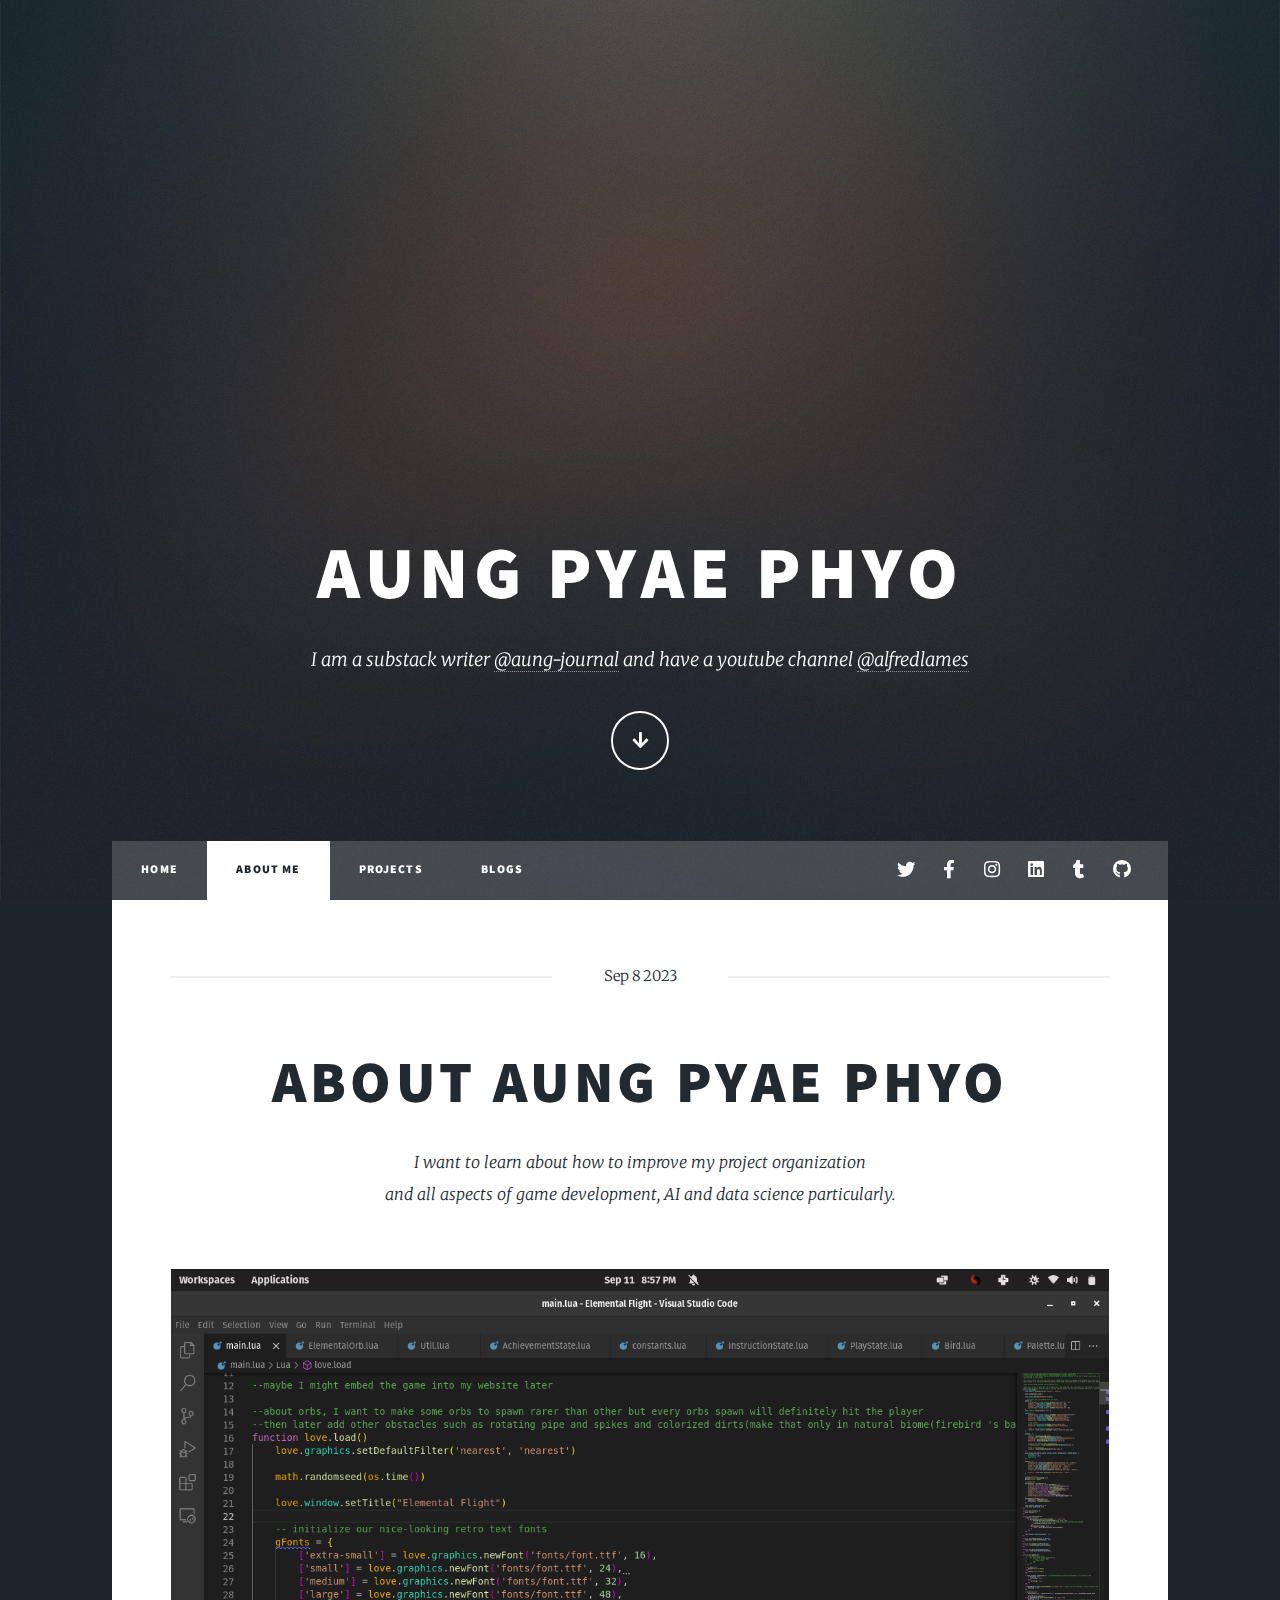
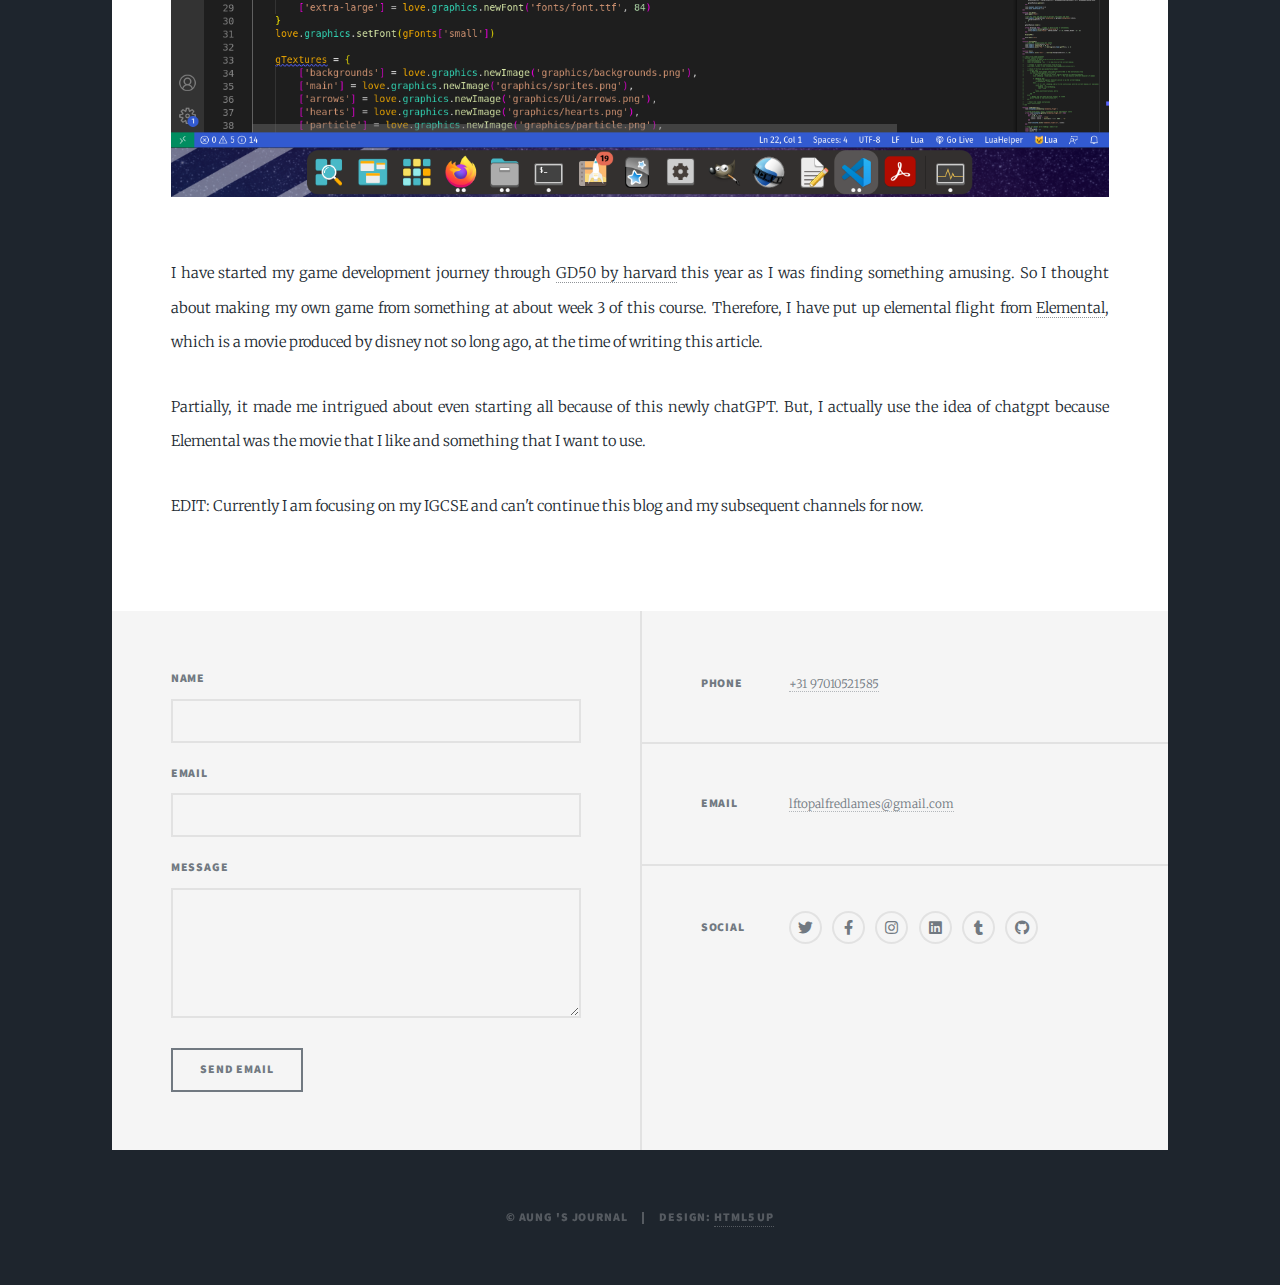
==== commit 1d0148c8: "IGCSE comment" ====
--- a/about.html
+++ b/about.html
@@ -85,7 +85,8 @@
 								<div class="image main"><img src="images/about_me.png" alt="" /></div>
 								<p>I have started my game development journey through <a href="https://cs50.harvard.edu/games/2018/">GD50 by harvard</a> this year as I was finding something amusing. So I thought about making my own game from something at about week 3 of this course. Therefore, I have put up elemental flight from <a href="https://movies.disney.com/elemental">Elemental</a>, which is a movie produced by disney not so long ago, at the time of writing this article.</p>
 								<p>Partially, it made me intrigued about even starting all because of this newly chatGPT. But, I actually use the idea of chatgpt because Elemental was the movie that I like and something that I want to use.</p>
-								<p>In the following uploads, I will upload more about this game and mainly on my game development journey, currently. But maybe I might change my mind and start my AI journey again.</p>
+								<!-- <p>In the following uploads, I will upload more about this game and mainly on my game development journey, currently. But maybe I might change my mind and start my AI journey again.</p> -->
+								<p>EDIT: Currently I am focusing on my IGCSE and can't continue this blog and my subsequent channels for now.</p>
 							</section>
 
 					</div>
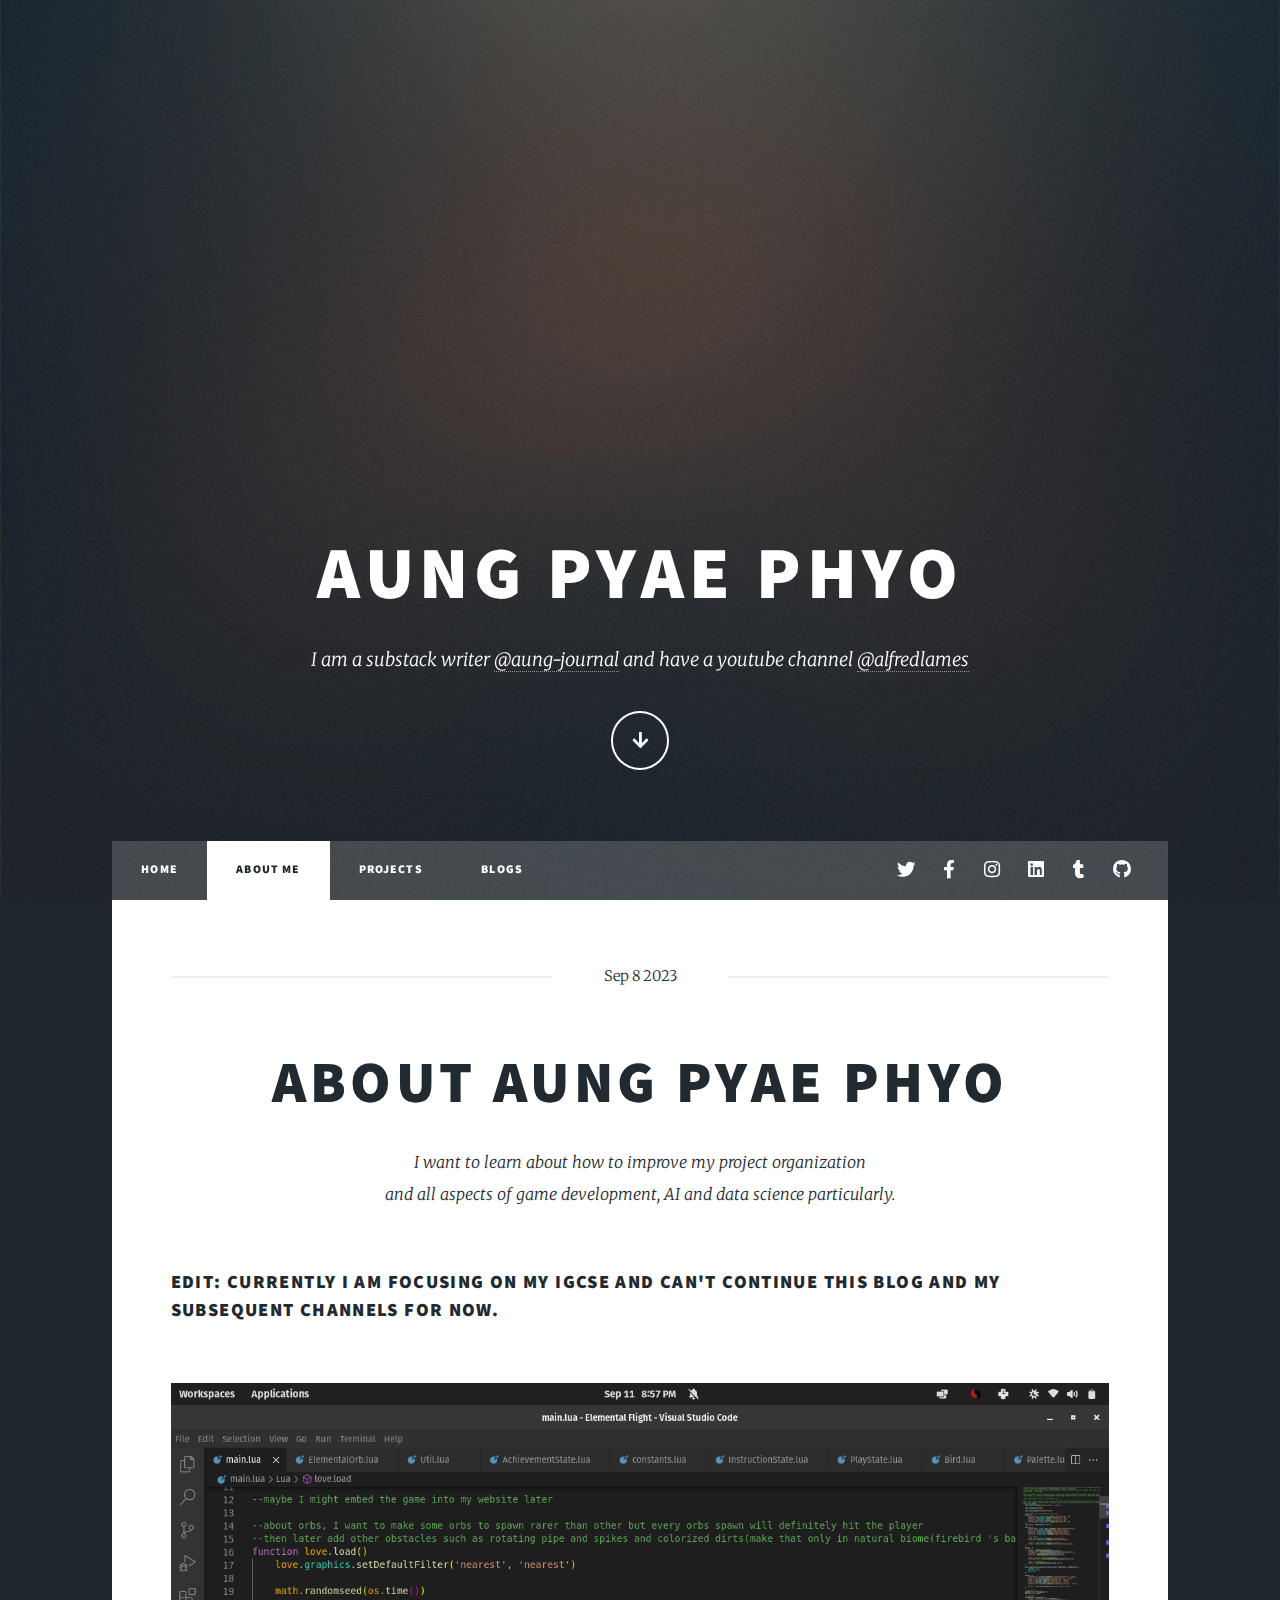
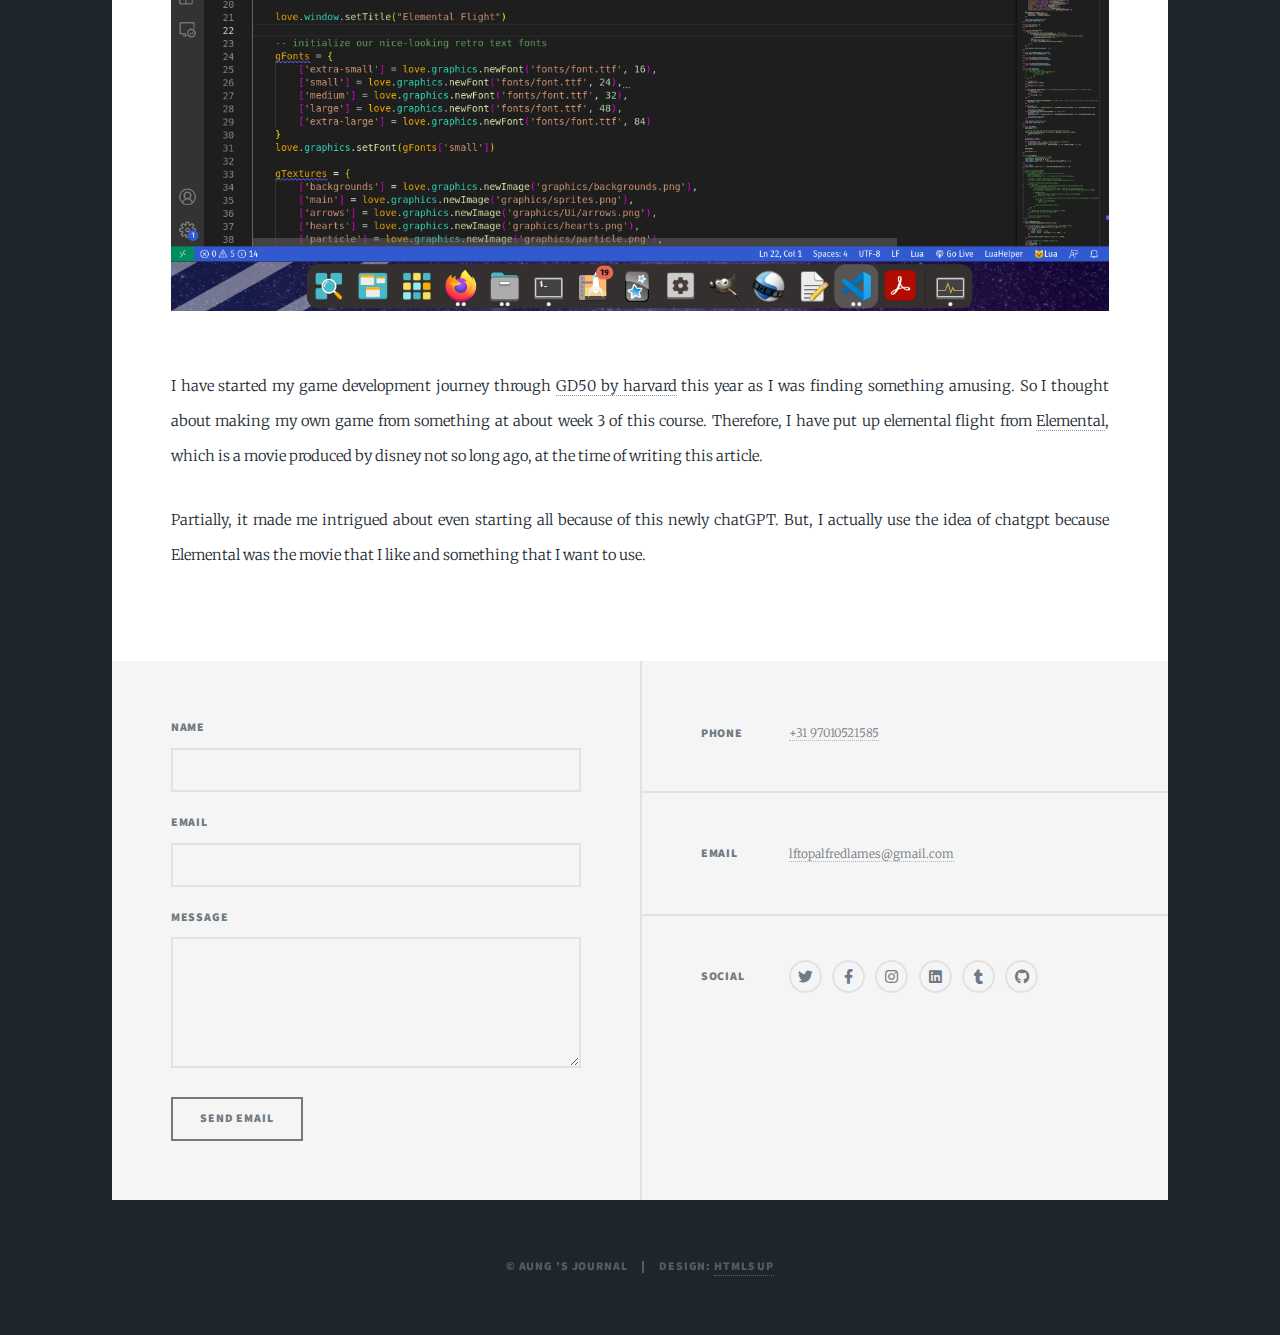
==== commit d6b9b136: "IGCSE comment" ====
--- a/about.html
+++ b/about.html
@@ -82,11 +82,11 @@
 									and all aspects of game development, AI and data science particularly.	
 									</p>
 								</header>
+								<h3>EDIT: Currently I am focusing on my IGCSE and can't continue this blog and my subsequent channels for now.</h3>
 								<div class="image main"><img src="images/about_me.png" alt="" /></div>
 								<p>I have started my game development journey through <a href="https://cs50.harvard.edu/games/2018/">GD50 by harvard</a> this year as I was finding something amusing. So I thought about making my own game from something at about week 3 of this course. Therefore, I have put up elemental flight from <a href="https://movies.disney.com/elemental">Elemental</a>, which is a movie produced by disney not so long ago, at the time of writing this article.</p>
 								<p>Partially, it made me intrigued about even starting all because of this newly chatGPT. But, I actually use the idea of chatgpt because Elemental was the movie that I like and something that I want to use.</p>
 								<!-- <p>In the following uploads, I will upload more about this game and mainly on my game development journey, currently. But maybe I might change my mind and start my AI journey again.</p> -->
-								<p>EDIT: Currently I am focusing on my IGCSE and can't continue this blog and my subsequent channels for now.</p>
 							</section>
 
 					</div>
